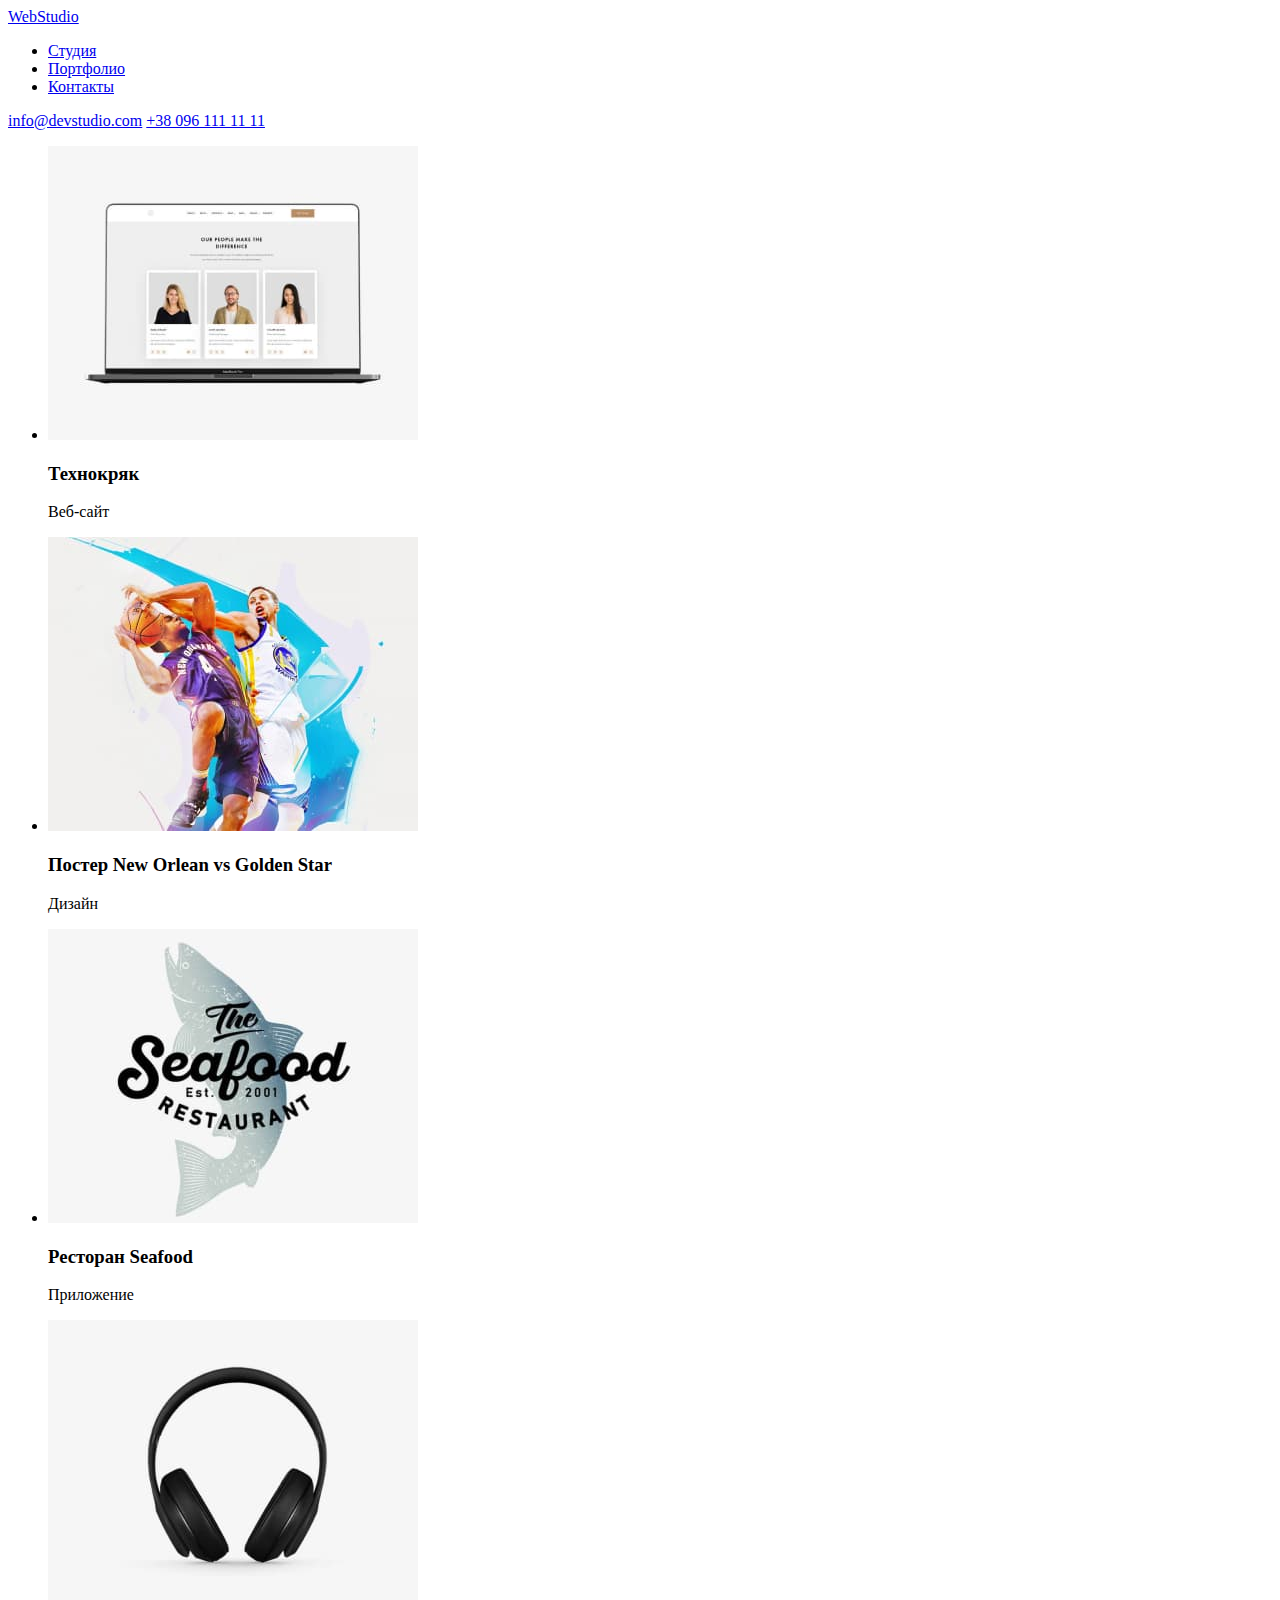
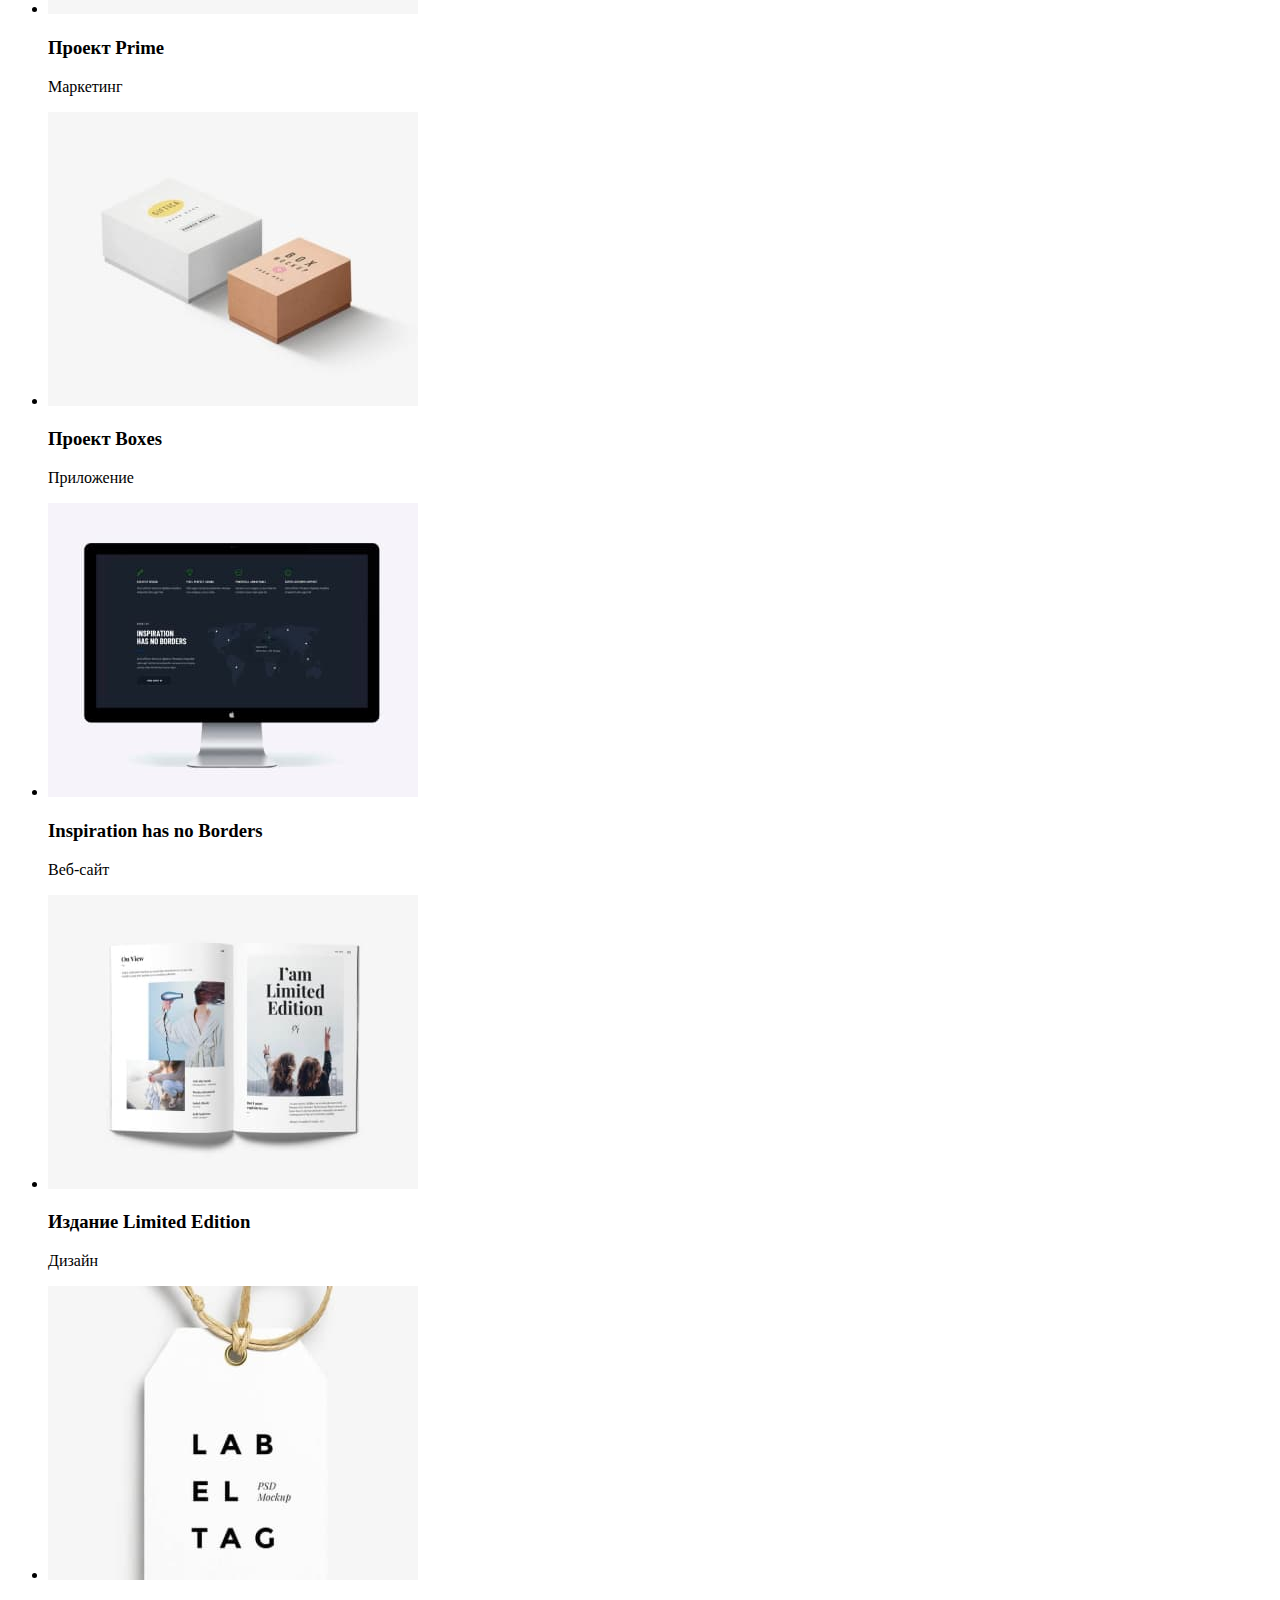
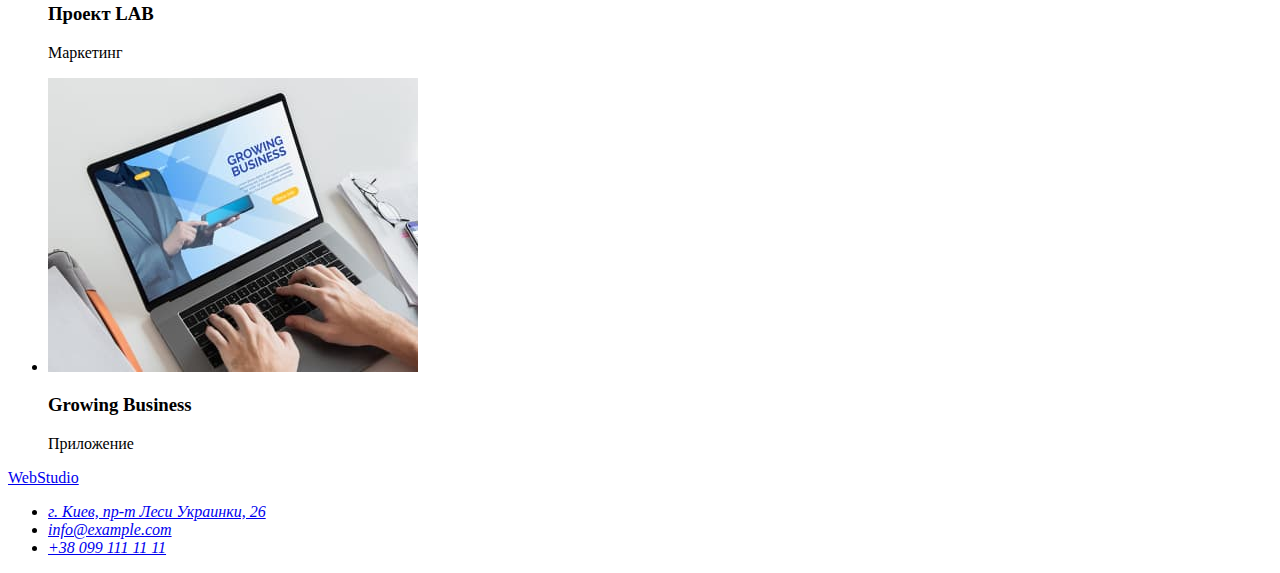
==== portfolio.html @ 51c747db "додані картинки" ====
<!DOCTYPE html>
<html lang="en">

<head>
    <meta charset="UTF-8">
    <meta http-equiv="X-UA-Compatible" content="IE=edge">
    <meta name="viewport" content="width=device-width, initial-scale=1.0">
    <title>Document</title>
</head>
<!-- Header section -->
<header class="header">
    <a class="logo" href="logo">WebStudio</a>
    <nav class="header-nav">
        <ul class="header-list">
            <li class="header-item">
                <a class="header-link" href="#feature">Студия</a>
            </li>
            <li class="header-item">
                <a class="header-link" href="#portfolio">Портфолио</a>
            </li>
            <li class="header-item">
                <a class="header-link" href="#contacts">Контакты</a>
            </li>
        </ul>
    </nav>
    <a class="header-mail" href="mailto:info@devstudio.com">info@devstudio.com</a>
    <a class="header-phone" href="tel:+380961111111">+38 096 111 11 11</a>
</header>
<main>

    <!-- Portfolio section -->
    <section class="portfolio" id="portfolio">
        <ul class="portfolio-list">
            <li class="portfolio-item">
                <img src="./images/portfolio/img1.jpg" alt="Изображение" class="portfolio-img" width="370" height="294" />
                <h3 class="portfolio-title">Технокряк</h3>
                <p class="portfolio-txt">
                    Веб-сайт
                </p>
            </li>
            <li class="portfolio-item">
                <img src="./images/portfolio/img2.jpg" alt="Изображение" class="portfolio-img" width="370" height="294" />
                <h3 class="portfolio-title">Постер New Orlean vs Golden Star</h3>
                <p class="portfolio-txt">
                    Дизайн
                </p>
            </li>
            <li class="portfolio-item">
                <img src="./images/portfolio/img3.jpg" alt="Изображение" class="portfolio-img" width="370" height="294" />
                <h3 class="portfolio-title">Ресторан Seafood</h3>
                <p class="portfolio-txt">
                    Приложение
                </p>
            </li>
            <li class="portfolio-item">
                <img src="./images/portfolio/img4.jpg" alt="Изображение" class="portfolio-img" width="370" height="294" />
                <h3 class="portfolio-title">Проект Prime</h3>
                <p class="portfolio-txt">
                    Маркетинг
                </p>
            </li>
            <li class="portfolio-item">
                <img src="./images/portfolio/img5.jpg" alt="Изображение" class="portfolio-img" width="370" height="294" />
                <h3 class="portfolio-title">Проект Boxes</h3>
                <p class="portfolio-txt">
                    Приложение
                </p>
            </li>
            <li class="portfolio-item">
                <img src="./images/portfolio/img6.jpg" alt="Изображение" class="portfolio-img" width="370" height="294" />
                <h3 class="portfolio-title">Inspiration has no Borders</h3>
                <p class="portfolio-txt">
                    Веб-сайт
                </p>
            </li>
            <li class="portfolio-item">
                <img src="./images/portfolio/img7.jpg" alt="Изображение" class="portfolio-img" width="370" height="294" />
                <h3 class="portfolio-title">Издание Limited Edition</h3>
                <p class="portfolio-txt">
                    Дизайн
                </p>
            </li>
            <li class="portfolio-item">
                <img src="./images/portfolio/img8.jpg" alt="Изображение" class="portfolio-img" width="370" height="294" />
                <h3 class="portfolio-title">Проект LAB</h3>
                <p class="portfolio-txt">
                    Маркетинг
                </p>
            </li>
            <li class="portfolio-item">
                <img src="./images/portfolio/img9.jpg" alt="Изображение" class="portfolio-img" width="370" height="294" />
                <h3 class="portfolio-title">Growing Business</h3>
                <p class="portfolio-txt">
                    Приложение
                </p>
            </li>
        </ul>
    </section>
    <footer class="footer">
        <a class="logo" href="logo">WebStudio</a>
        <address class="contatcs-address" id="contatcs">
        <ul class="footer-contact">
          <li class="footer-item">
            <a
              class="footer-address"
              target="_blank"
              rel="noopener noreferrer"
              href="https://www.google.com.ua/maps/@50.4285715,30.5371504,17.5z?hl=uk"
              >г. Киев, пр-т Леси Украинки, 26</a
            >
          </li>
          <li class="footer-item">
            <a class="footer-mail" href="mailto:info@example.com">info@example.com</a>
          </li>
          <li class="footer-item">
            <a class="footer-pfone" href="tel:+380991111111">+38 099 111 11 11</a>
          </li>
        </ul>
      </address>
    </footer>

    <body>


    </body>

</html>
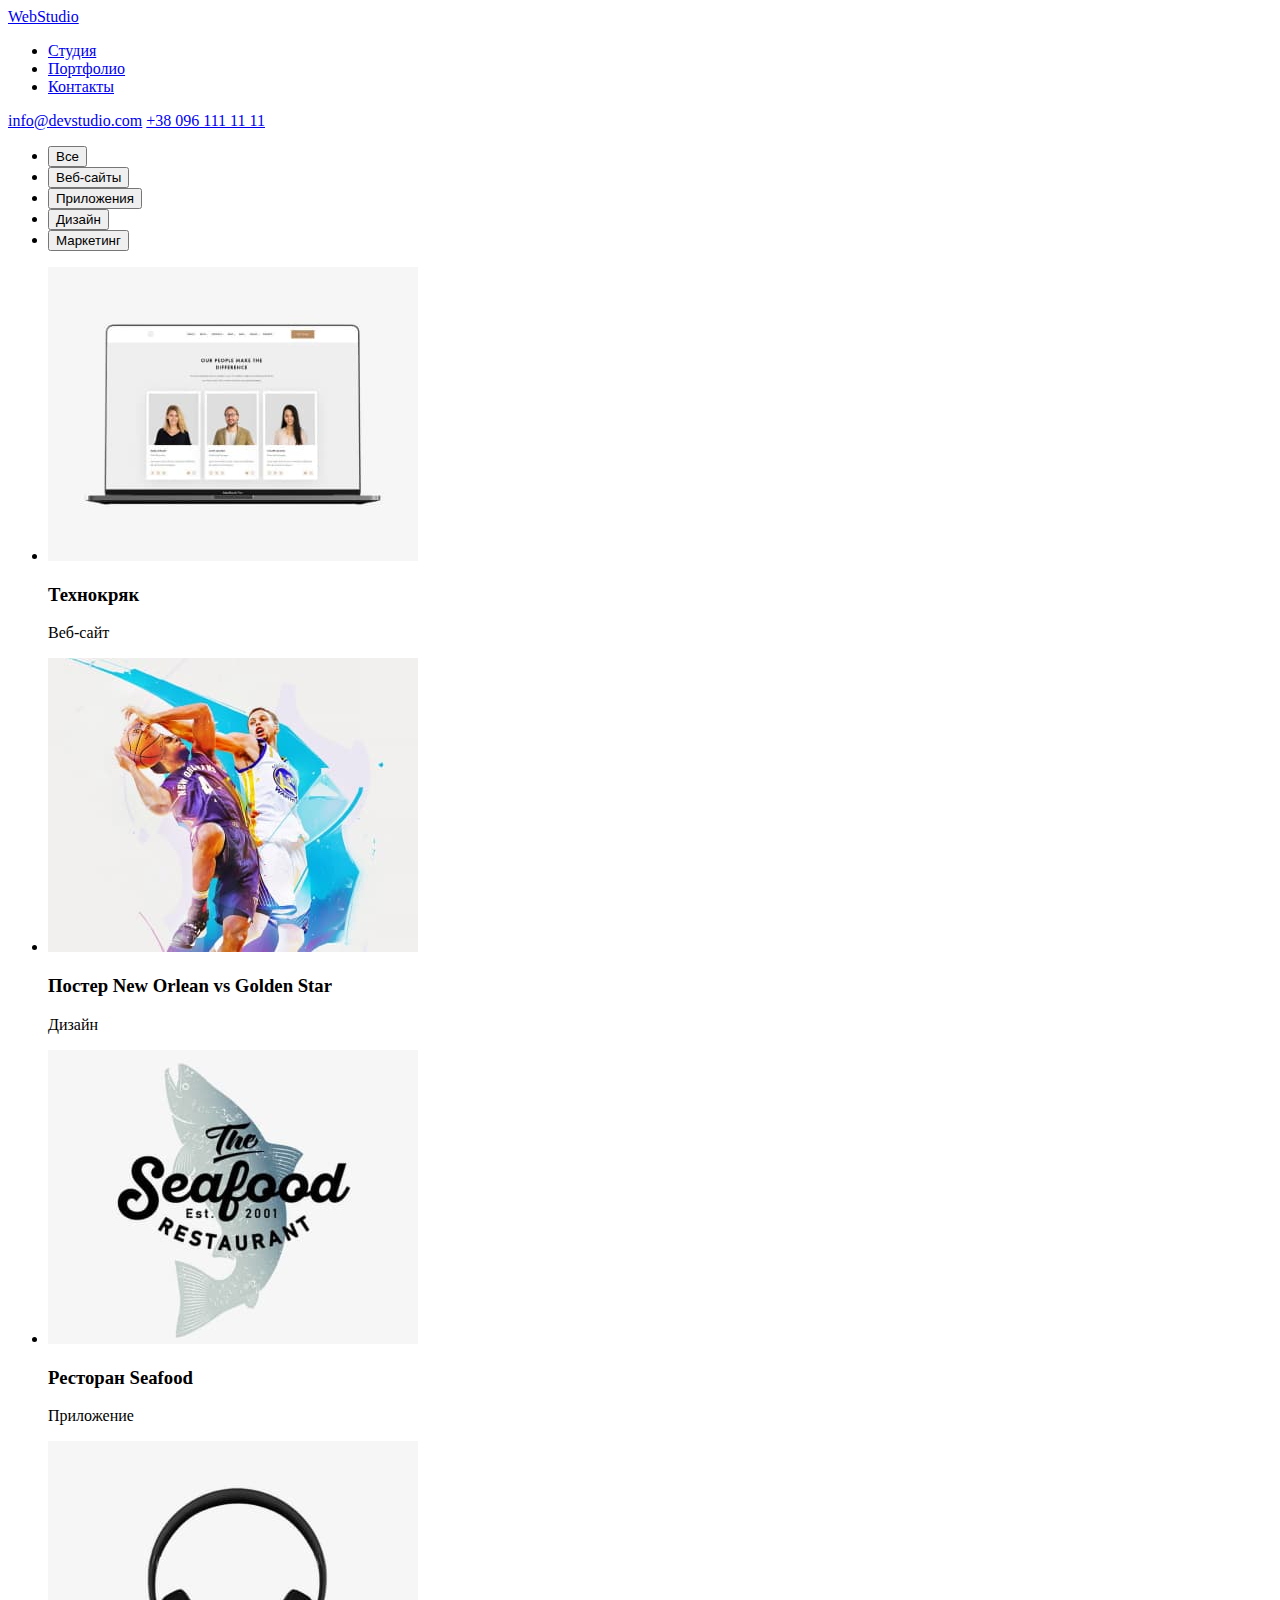
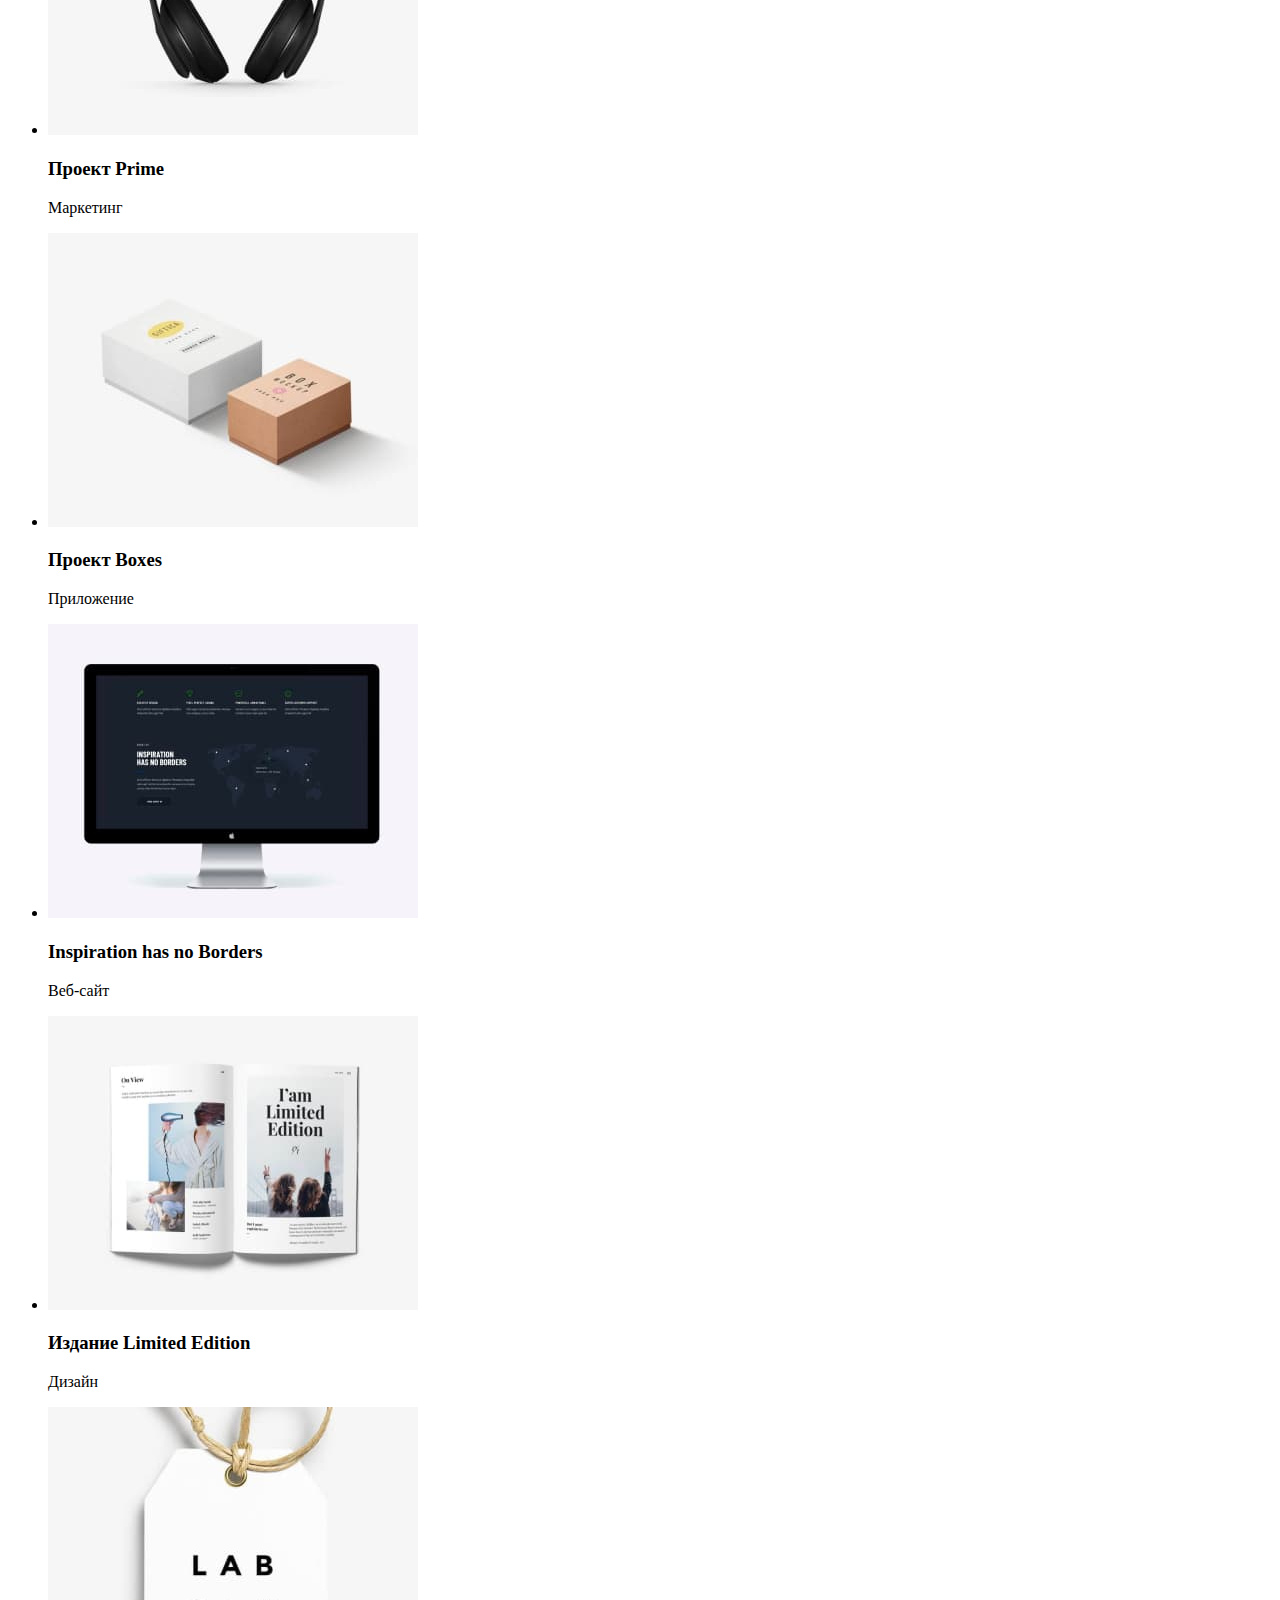
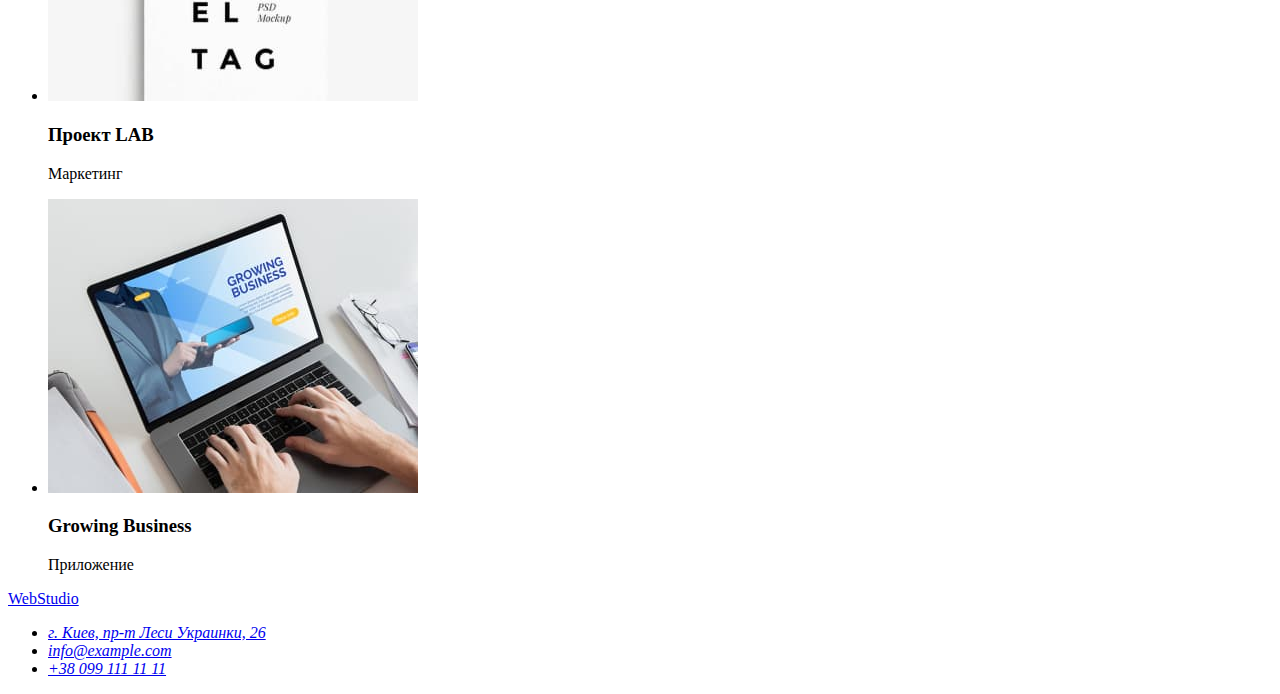
==== commit 85578c2d: "додана секція фільтрів" ====
--- a/portfolio.html
+++ b/portfolio.html
@@ -2,103 +2,111 @@
 <html lang="en">
 
 <head>
-    <meta charset="UTF-8">
-    <meta http-equiv="X-UA-Compatible" content="IE=edge">
-    <meta name="viewport" content="width=device-width, initial-scale=1.0">
+    <meta charset="UTF-8" />
+    <meta http-equiv="X-UA-Compatible" content="IE=edge" />
+    <meta name="viewport" content="width=device-width, initial-scale=1.0" />
     <title>Document</title>
+    <link rel="stylesheet" href="./css/styles.css" />
 </head>
-<!-- Header section -->
-<header class="header">
-    <a class="logo" href="logo">WebStudio</a>
-    <nav class="header-nav">
-        <ul class="header-list">
-            <li class="header-item">
-                <a class="header-link" href="#feature">Студия</a>
+
+<body>
+    <!-- Header section -->
+    <header class="header">
+        <a class="logo" href="logo">WebStudio</a>
+        <nav class="header-nav">
+            <ul class="header-list">
+                <li class="header-item">
+                    <a class="header-link" href="./index.html">Студия</a>
+                </li>
+                <li class="header-item">
+                    <a class="header-link" href="./portfolio.html">Портфолио</a>
+                </li>
+                <li class="header-item">
+                    <a class="header-link" href="#contacts">Контакты</a>
+                </li>
+            </ul>
+        </nav>
+        <a class="header-mail" href="mailto:info@devstudio.com">info@devstudio.com</a>
+        <a class="header-phone" href="tel:+380961111111">+38 096 111 11 11</a>
+    </header>
+    <!-- Filters section -->
+    <section class="filter">
+        <ul class="filter-list">
+            <li class="filter-item">
+                <button class="button" type="button">Все</button>
             </li>
-            <li class="header-item">
-                <a class="header-link" href="#portfolio">Портфолио</a>
+            <li class="filter-item">
+                <button class="button" type="button">Веб-сайты</button>
             </li>
-            <li class="header-item">
-                <a class="header-link" href="#contacts">Контакты</a>
+            <li class="filter-item">
+                <button class="button" type="button">Приложения</button>
             </li>
-        </ul>
-    </nav>
-    <a class="header-mail" href="mailto:info@devstudio.com">info@devstudio.com</a>
-    <a class="header-phone" href="tel:+380961111111">+38 096 111 11 11</a>
-</header>
-<main>
-
-    <!-- Portfolio section -->
-    <section class="portfolio" id="portfolio">
-        <ul class="portfolio-list">
-            <li class="portfolio-item">
-                <img src="./images/portfolio/img1.jpg" alt="Изображение" class="portfolio-img" width="370" height="294" />
-                <h3 class="portfolio-title">Технокряк</h3>
-                <p class="portfolio-txt">
-                    Веб-сайт
-                </p>
+            <li class="filter-item">
+                <button class="button" type="button">Дизайн</button>
             </li>
-            <li class="portfolio-item">
-                <img src="./images/portfolio/img2.jpg" alt="Изображение" class="portfolio-img" width="370" height="294" />
-                <h3 class="portfolio-title">Постер New Orlean vs Golden Star</h3>
-                <p class="portfolio-txt">
-                    Дизайн
-                </p>
-            </li>
-            <li class="portfolio-item">
-                <img src="./images/portfolio/img3.jpg" alt="Изображение" class="portfolio-img" width="370" height="294" />
-                <h3 class="portfolio-title">Ресторан Seafood</h3>
-                <p class="portfolio-txt">
-                    Приложение
-                </p>
-            </li>
-            <li class="portfolio-item">
-                <img src="./images/portfolio/img4.jpg" alt="Изображение" class="portfolio-img" width="370" height="294" />
-                <h3 class="portfolio-title">Проект Prime</h3>
-                <p class="portfolio-txt">
-                    Маркетинг
-                </p>
-            </li>
-            <li class="portfolio-item">
-                <img src="./images/portfolio/img5.jpg" alt="Изображение" class="portfolio-img" width="370" height="294" />
-                <h3 class="portfolio-title">Проект Boxes</h3>
-                <p class="portfolio-txt">
-                    Приложение
-                </p>
-            </li>
-            <li class="portfolio-item">
-                <img src="./images/portfolio/img6.jpg" alt="Изображение" class="portfolio-img" width="370" height="294" />
-                <h3 class="portfolio-title">Inspiration has no Borders</h3>
-                <p class="portfolio-txt">
-                    Веб-сайт
-                </p>
-            </li>
-            <li class="portfolio-item">
-                <img src="./images/portfolio/img7.jpg" alt="Изображение" class="portfolio-img" width="370" height="294" />
-                <h3 class="portfolio-title">Издание Limited Edition</h3>
-                <p class="portfolio-txt">
-                    Дизайн
-                </p>
-            </li>
-            <li class="portfolio-item">
-                <img src="./images/portfolio/img8.jpg" alt="Изображение" class="portfolio-img" width="370" height="294" />
-                <h3 class="portfolio-title">Проект LAB</h3>
-                <p class="portfolio-txt">
-                    Маркетинг
-                </p>
-            </li>
-            <li class="portfolio-item">
-                <img src="./images/portfolio/img9.jpg" alt="Изображение" class="portfolio-img" width="370" height="294" />
-                <h3 class="portfolio-title">Growing Business</h3>
-                <p class="portfolio-txt">
-                    Приложение
-                </p>
+            <li class="filter-item">
+                <button class="button" type="button">Маркетинг</button>
             </li>
         </ul>
     </section>
+
+    <main>
+        <!-- Portfolio section -->
+        <section class="portfolio" id="portfolio">
+            <ul class="portfolio-list">
+                <li class="portfolio-item">
+                    <img src="./images/portfolio/img1.jpg" alt="Изображение" class="portfolio-img" width="370" height="294" />
+                    <h3 class="portfolio-title">Технокряк</h3>
+                    <p class="portfolio-txt">Веб-сайт</p>
+                </li>
+                <li class="portfolio-item">
+                    <img src="./images/portfolio/img2.jpg" alt="Изображение" class="portfolio-img" width="370" height="294" />
+                    <h3 class="portfolio-title">Постер New Orlean vs Golden Star</h3>
+                    <p class="portfolio-txt">Дизайн</p>
+                </li>
+                <li class="portfolio-item">
+                    <img src="./images/portfolio/img3.jpg" alt="Изображение" class="portfolio-img" width="370" height="294" />
+                    <h3 class="portfolio-title">Ресторан Seafood</h3>
+                    <p class="portfolio-txt">Приложение</p>
+                </li>
+                <li class="portfolio-item">
+                    <img src="./images/portfolio/img4.jpg" alt="Изображение" class="portfolio-img" width="370" height="294" />
+                    <h3 class="portfolio-title">Проект Prime</h3>
+                    <p class="portfolio-txt">Маркетинг</p>
+                </li>
+                <li class="portfolio-item">
+                    <img src="./images/portfolio/img5.jpg" alt="Изображение" class="portfolio-img" width="370" height="294" />
+                    <h3 class="portfolio-title">Проект Boxes</h3>
+                    <p class="portfolio-txt">Приложение</p>
+                </li>
+                <li class="portfolio-item">
+                    <img src="./images/portfolio/img6.jpg" alt="Изображение" class="portfolio-img" width="370" height="294" />
+                    <h3 class="portfolio-title">Inspiration has no Borders</h3>
+                    <p class="portfolio-txt">Веб-сайт</p>
+                </li>
+                <li class="portfolio-item">
+                    <img src="./images/portfolio/img7.jpg" alt="Изображение" class="portfolio-img" width="370" height="294" />
+                    <h3 class="portfolio-title">Издание Limited Edition</h3>
+                    <p class="portfolio-txt">Дизайн</p>
+                </li>
+                <li class="portfolio-item">
+                    <img src="./images/portfolio/img8.jpg" alt="Изображение" class="portfolio-img" width="370" height="294" />
+                    <h3 class="portfolio-title">Проект LAB</h3>
+                    <p class="portfolio-txt">Маркетинг</p>
+                </li>
+                <li class="portfolio-item">
+                    <img src="./images/portfolio/img9.jpg" alt="Изображение" class="portfolio-img" width="370" height="294" />
+                    <h3 class="portfolio-title">Growing Business</h3>
+                    <p class="portfolio-txt">Приложение</p>
+                </li>
+            </ul>
+        </section>
+    </main>
+
+    <!-- Footer section -->
     <footer class="footer">
         <a class="logo" href="logo">WebStudio</a>
-        <address class="contatcs-address" id="contatcs">
+        <address class="contacts-address" id="contacts">
         <ul class="footer-contact">
           <li class="footer-item">
             <a
@@ -118,10 +126,6 @@
         </ul>
       </address>
     </footer>
-
-    <body>
-
-
-    </body>
+</body>
 
 </html>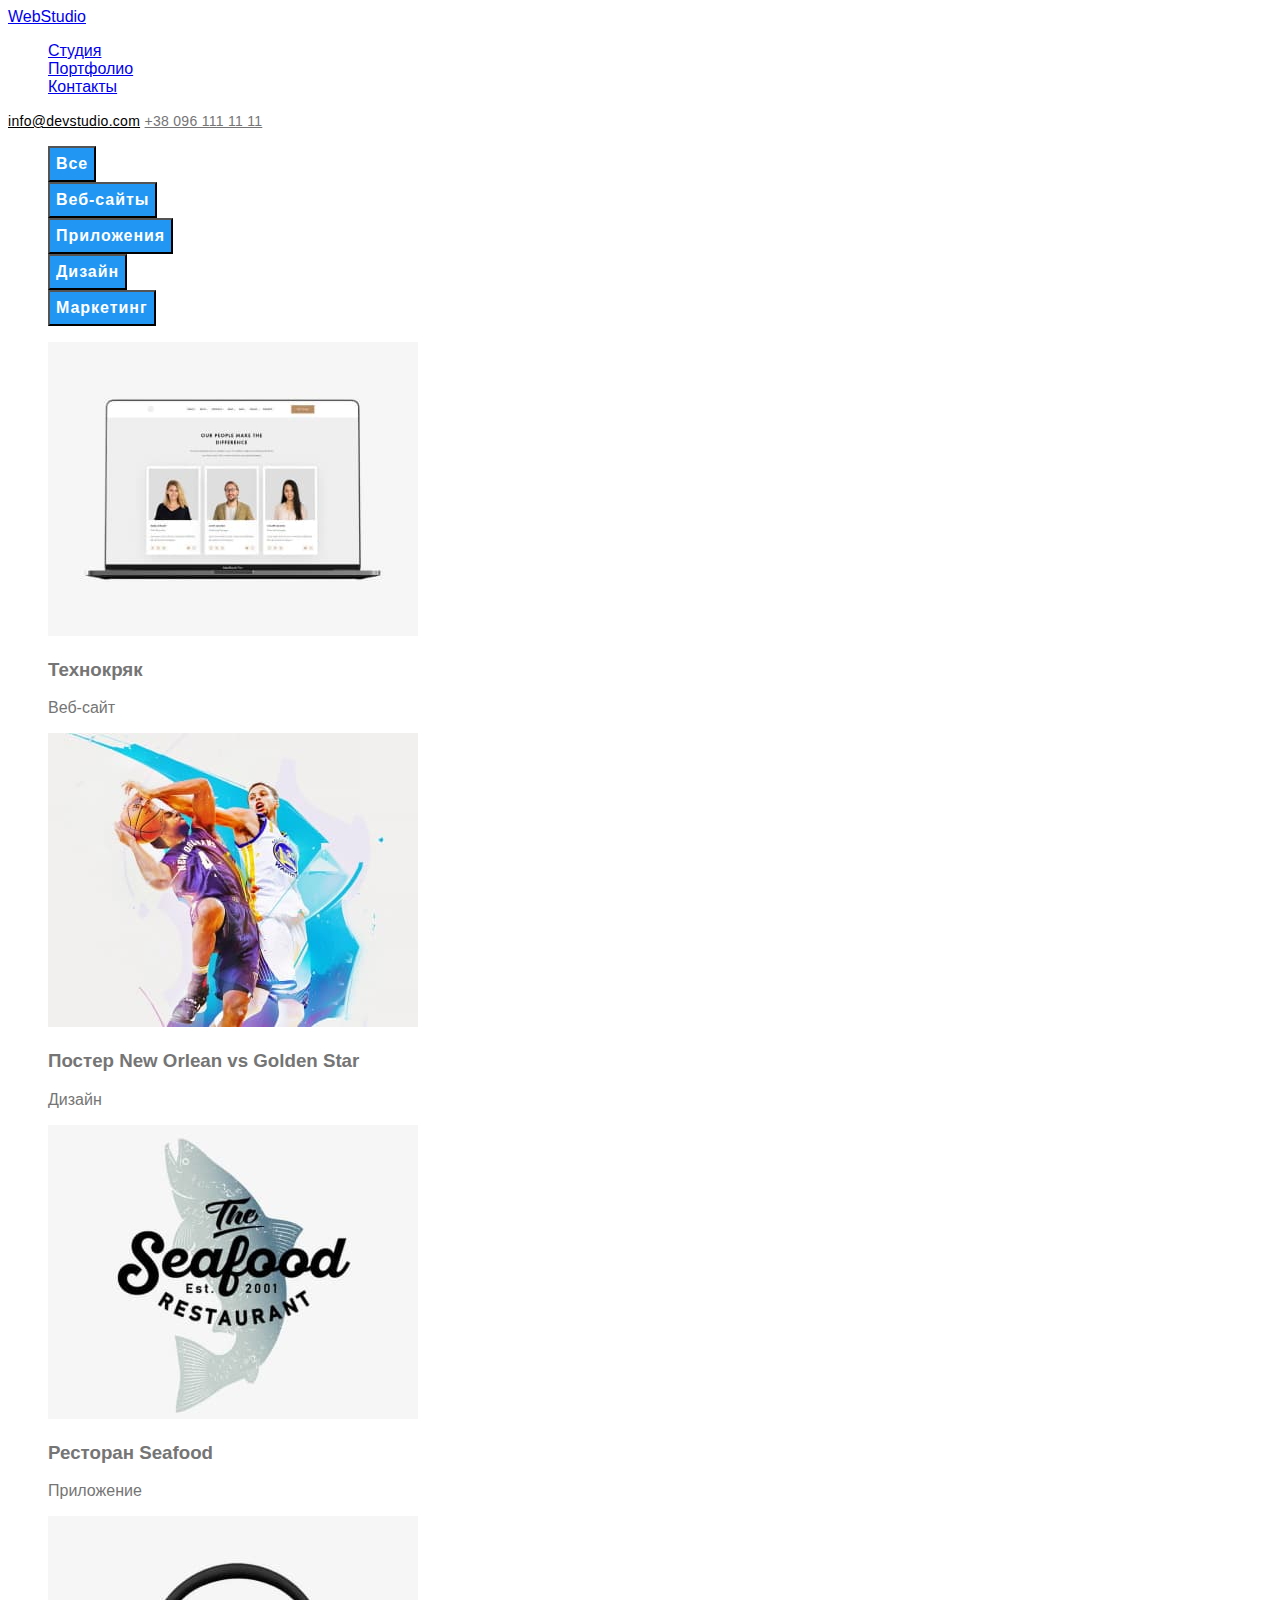
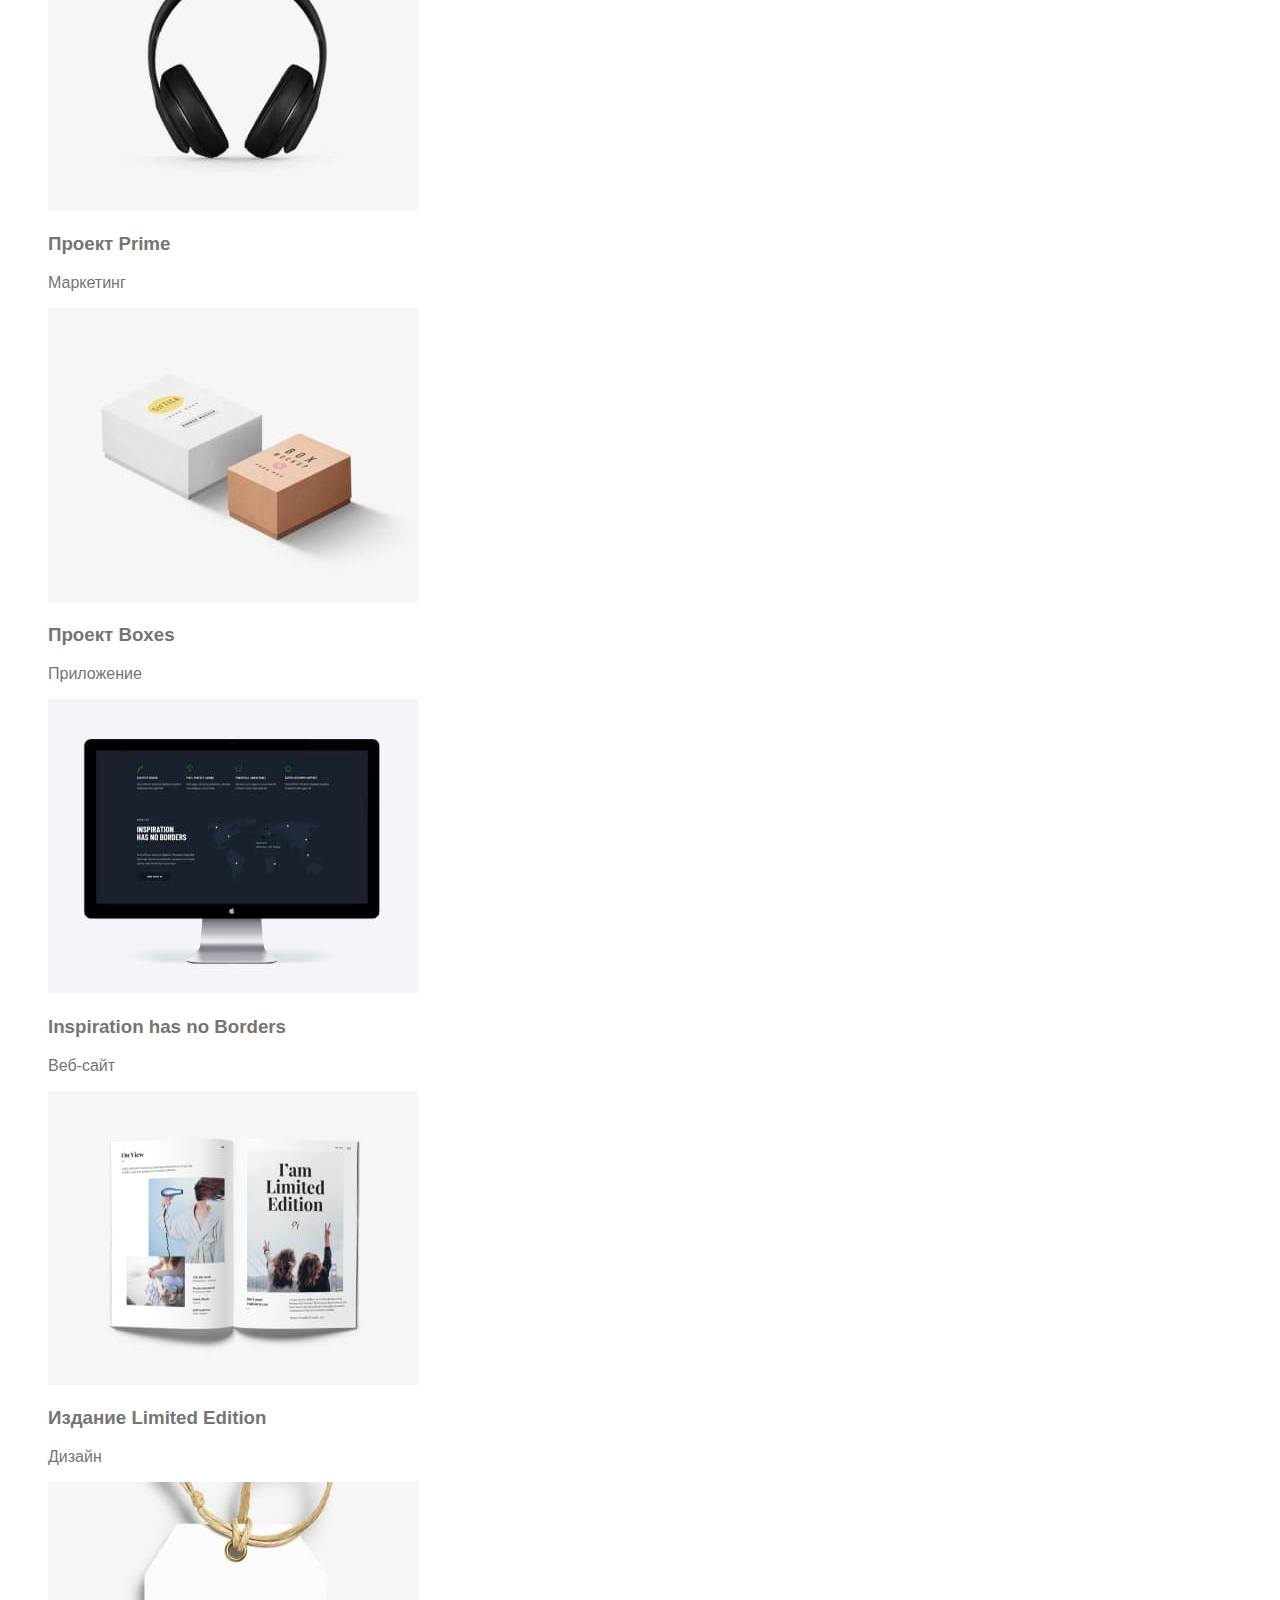
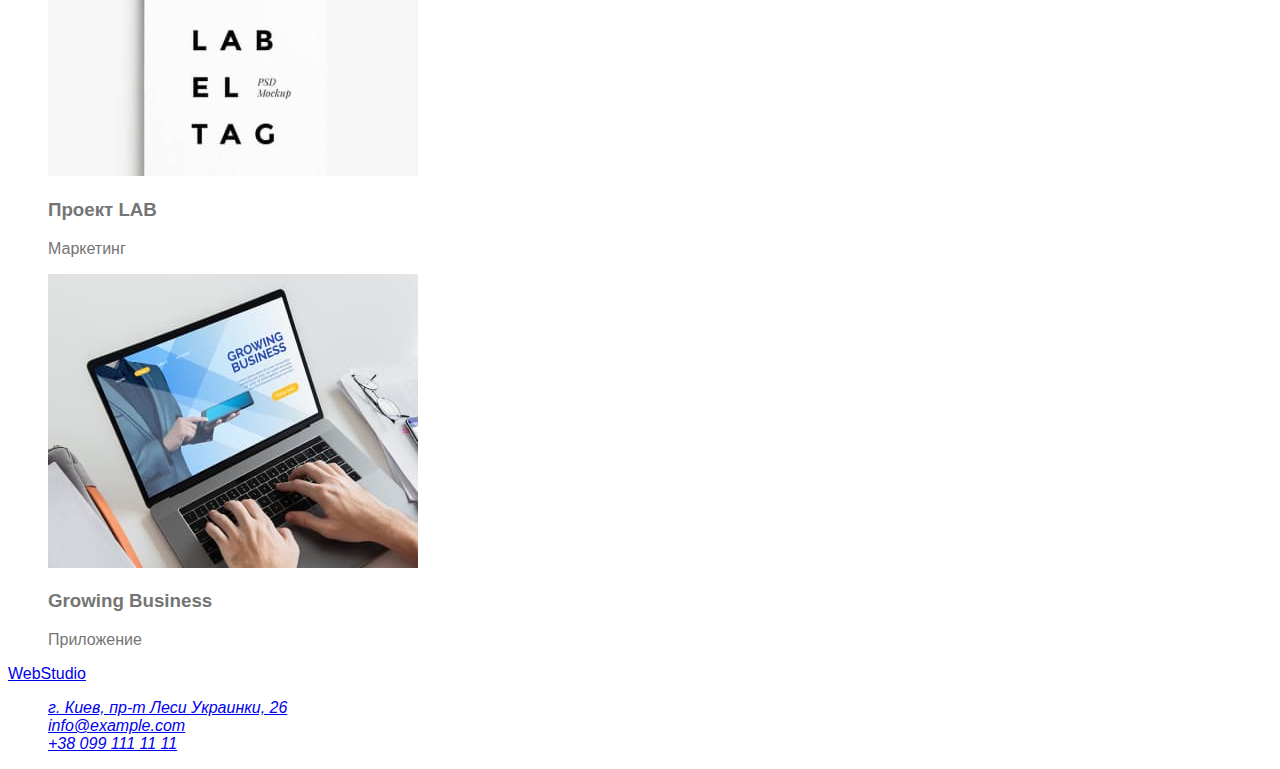
==== commit add60cdd: "почато стилізацію" ====
--- a/portfolio.html
+++ b/portfolio.html
@@ -14,7 +14,7 @@
     <header class="header">
         <a class="logo" href="logo">WebStudio</a>
         <nav class="header-nav">
-            <ul class="header-list">
+            <ul class="list header-list">
                 <li class="header-item">
                     <a class="header-link" href="./index.html">Студия</a>
                 </li>
@@ -31,7 +31,7 @@
     </header>
     <!-- Filters section -->
     <section class="filter">
-        <ul class="filter-list">
+        <ul class="list filter-list">
             <li class="filter-item">
                 <button class="button" type="button">Все</button>
             </li>
@@ -53,7 +53,7 @@
     <main>
         <!-- Portfolio section -->
         <section class="portfolio" id="portfolio">
-            <ul class="portfolio-list">
+            <ul class="list portfolio-list">
                 <li class="portfolio-item">
                     <img src="./images/portfolio/img1.jpg" alt="Изображение" class="portfolio-img" width="370" height="294" />
                     <h3 class="portfolio-title">Технокряк</h3>
@@ -107,7 +107,7 @@
     <footer class="footer">
         <a class="logo" href="logo">WebStudio</a>
         <address class="contacts-address" id="contacts">
-        <ul class="footer-contact">
+        <ul class="list footer-contact">
           <li class="footer-item">
             <a
               class="footer-address"
--- a/css/styles.css
+++ b/css/styles.css
@@ -0,0 +1,140 @@
+:root {
+    /* fonts */
+    --main-font: 'Roboto', sans-serif;
+    --secondary-font: 'Raleway', sans-serif;
+    /* text colors */
+    --main-txt-cl: #757575;
+    --title-txt-cl: #212121;
+    --accent-txt-cl: #2196F3;
+    --btn-txt-cl: #ffffff;
+    /* bg colors */
+    --light-bg-cl: #f7f7f7;
+    --dark-bg-cl: #191c26;
+    /* others */
+}
+
+body {
+    font-family: var(--main-font);
+    color: var(--main-txt-cl);
+}
+
+
+/* reset styles */
+
+.link {
+    text-decoration: none;
+    color: currentColor;
+}
+
+.list {
+    list-style: none;
+}
+
+.logof {
+    font-family: var(--main-font);
+    font-size: 26px;
+    line-height: auto;
+    letter-spacing: 0.03em;
+    word-spacing: 0px;
+    color: var(--accent-txt-cl);
+}
+
+.logos {
+    font-family: var(--main-font);
+    font-size: 26px;
+    line-height: auto;
+    letter-spacing: 0.03em;
+    word-spacing: 0px;
+    color: #000000;
+}
+
+.header-link1 {
+    font-family: var(--main-font);
+    font-size: 14px;
+    line-height: auto;
+    letter-spacing: 0.02em;
+    color: var(--accent-txt-cl);
+}
+
+.header-link1:hover,
+.header-link1:focus {
+    color: #000000;
+}
+
+.header-link2 {
+    font-family: var(--main-font);
+    font-size: 14px;
+    line-height: auto;
+    letter-spacing: 0.02em;
+    color: #000000;
+}
+
+.header-link2:hover,
+.header-link2:focus {
+    color: var(--accent-txt-cl);
+}
+
+.header-link3 {
+    font-family: var(--main-font);
+    font-size: 14px;
+    line-height: auto;
+    letter-spacing: 0.02em;
+    color: #000000;
+}
+
+.header-link3:hover,
+.header-link3:focus {
+    color: var(--accent-txt-cl);
+}
+
+.header-mail {
+    font-family: var(--main-font);
+    font-size: 14px;
+    line-height: auto;
+    letter-spacing: 0.02em;
+    color: #000000;
+}
+
+.header-mail:hover,
+.header-mail:focus {
+    color: var(--accent-txt-cl);
+}
+
+.header-phone {
+    font-family: var(--main-font);
+    font-size: 14px;
+    line-height: auto;
+    letter-spacing: 0.02em;
+    color: var(--main-txt-cl);
+}
+
+.header-phone:hover,
+.header-phone:focus {
+    color: var(--accent-txt-cl);
+}
+
+.main-title {
+    font-family: var(--secondary-font);
+    font-size: 44px;
+    line-height: calc(60 / 44);
+    letter-spacing: 0.06em;
+    color: #ffffff;
+    background-color: #000000;
+}
+
+.button {
+    font-family: inherit;
+    font-weight: bold;
+    font-size: 16px;
+    line-height: calc(30 / 16);
+    letter-spacing: 0.06em;
+    color: var(--btn-txt-cl);
+    background-color: var(--accent-txt-cl);
+    cursor: pointer;
+}
+
+.button:hover,
+.button:focus {
+    color: var(--btn-txt-cl);
+    background-color: #188CE8;
+}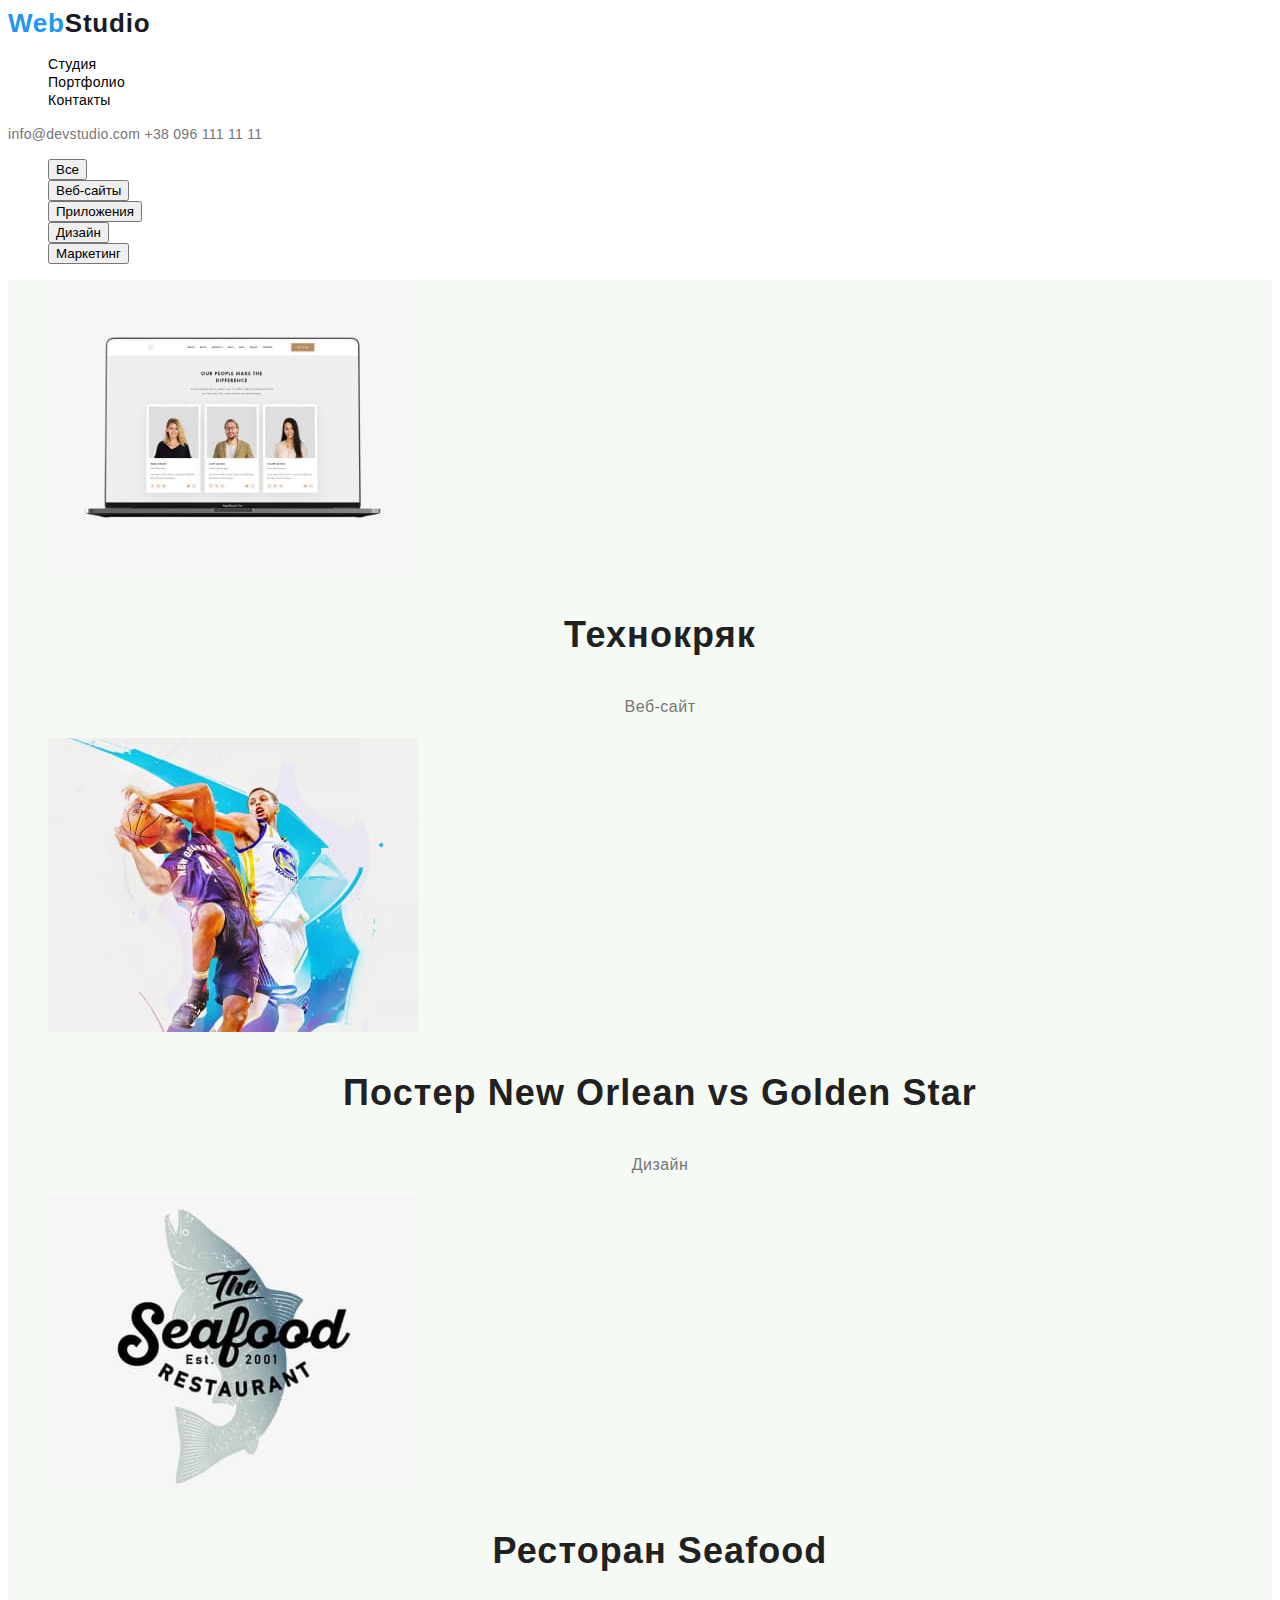
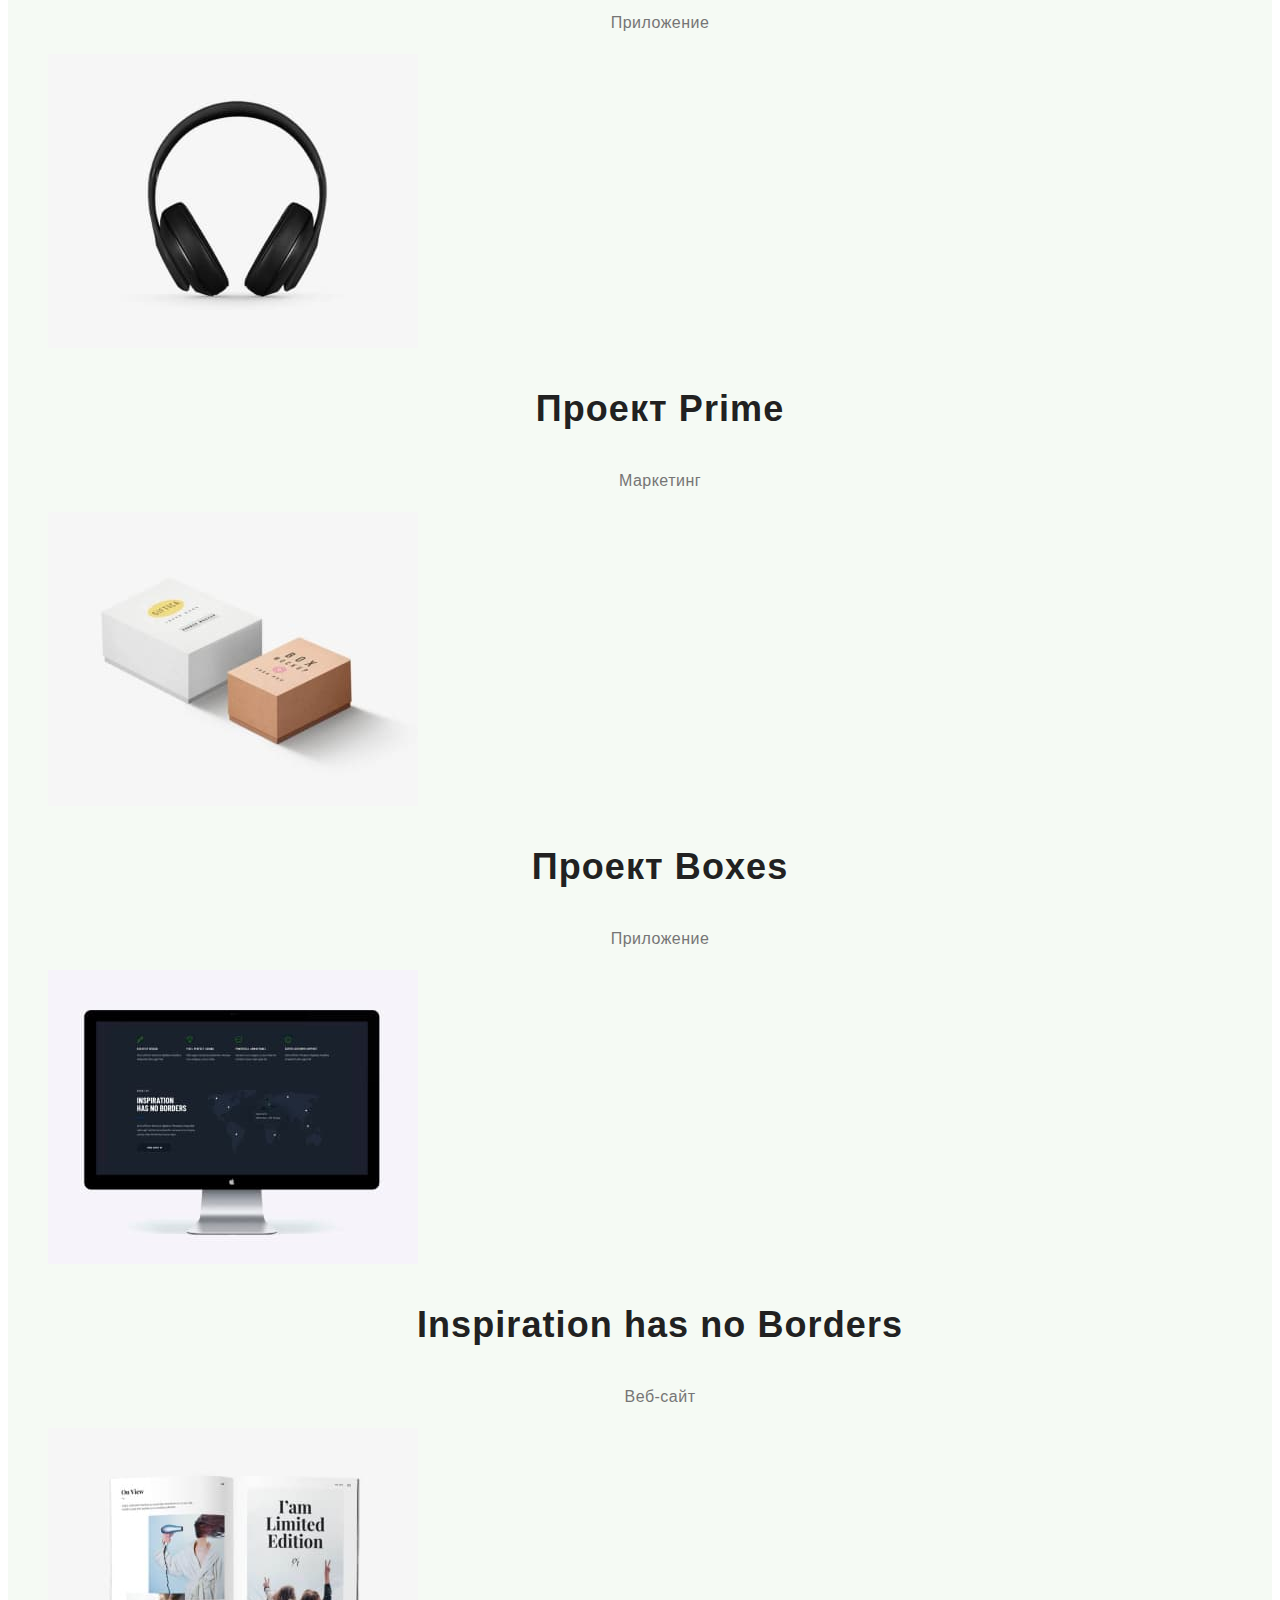
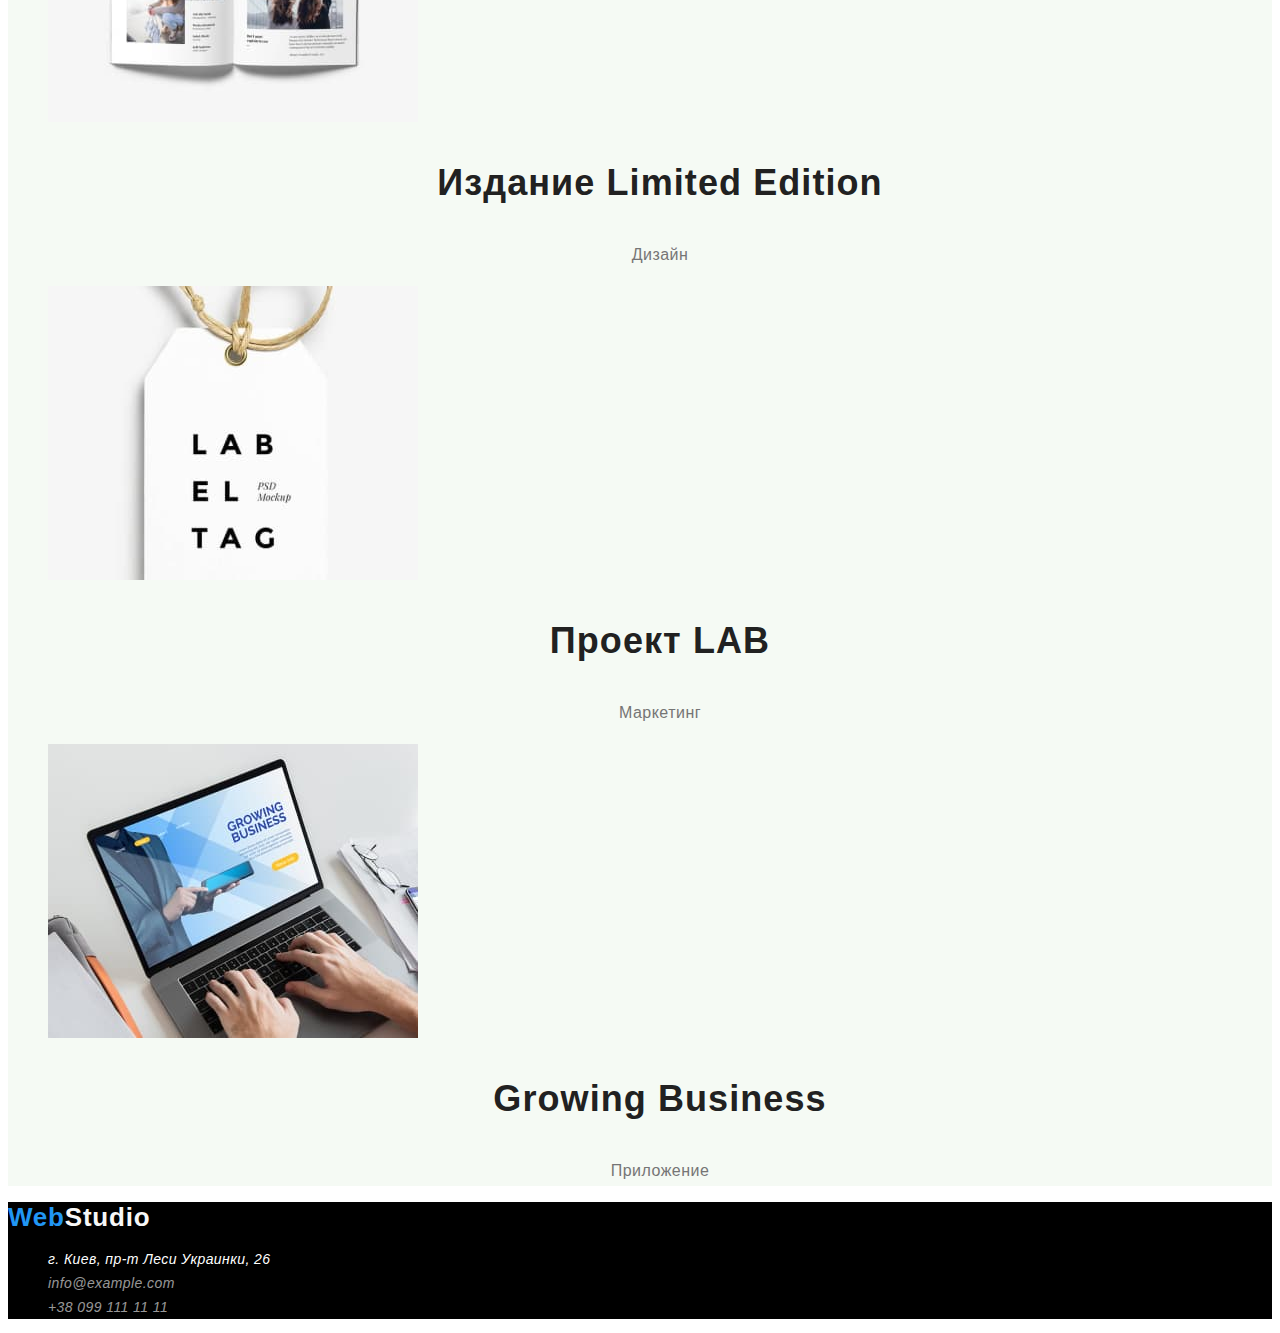
==== commit b200b465: "зміни стилізації" ====
--- a/portfolio.html
+++ b/portfolio.html
@@ -12,105 +12,114 @@
 <body>
     <!-- Header section -->
     <header class="header">
-        <a class="logo" href="logo">WebStudio</a>
+        <a class="logo link" href="./index.html">Web<span class="accent">Studio</span></a>
         <nav class="header-nav">
             <ul class="list header-list">
                 <li class="header-item">
-                    <a class="header-link" href="./index.html">Студия</a>
+                    <a class="link header-link" href="./index.html">Студия</a>
+                </li>
+                <li class="link header-item">
+                    <a class="link header-link" href="./portfolio.html">Портфолио</a>
                 </li>
                 <li class="header-item">
-                    <a class="header-link" href="./portfolio.html">Портфолио</a>
-                </li>
-                <li class="header-item">
-                    <a class="header-link" href="#contacts">Контакты</a>
+                    <a class="link header-link" href="#contacts">Контакты</a>
                 </li>
             </ul>
         </nav>
-        <a class="header-mail" href="mailto:info@devstudio.com">info@devstudio.com</a>
-        <a class="header-phone" href="tel:+380961111111">+38 096 111 11 11</a>
+        <a class="link header-mail" href="mailto:info@devstudio.com">info@devstudio.com</a>
+        <a class="link header-phone" href="tel:+380961111111">+38 096 111 11 11</a>
     </header>
-    <!-- Filters section -->
-    <section class="filter">
-        <ul class="list filter-list">
-            <li class="filter-item">
-                <button class="button" type="button">Все</button>
-            </li>
-            <li class="filter-item">
-                <button class="button" type="button">Веб-сайты</button>
-            </li>
-            <li class="filter-item">
-                <button class="button" type="button">Приложения</button>
-            </li>
-            <li class="filter-item">
-                <button class="button" type="button">Дизайн</button>
-            </li>
-            <li class="filter-item">
-                <button class="button" type="button">Маркетинг</button>
-            </li>
-        </ul>
-    </section>
 
     <main>
-        <!-- Portfolio section -->
         <section class="portfolio" id="portfolio">
+            <!-- Filters section -->
+            <ul class="list filter-list">
+                <li class="filter-item">
+                    <button class="button" type="button">Все</button>
+                </li>
+                <li class="filter-item">
+                    <button class="button" type="button">Веб-сайты</button>
+                </li>
+                <li class="filter-item">
+                    <button class="button" type="button">Приложения</button>
+                </li>
+                <li class="filter-item">
+                    <button class="button" type="button">Дизайн</button>
+                </li>
+                <li class="filter-item">
+                    <button class="button" type="button">Маркетинг</button>
+                </li>
+            </ul>
+
+            <!-- Portfolio list -->
             <ul class="list portfolio-list">
                 <li class="portfolio-item">
-                    <img src="./images/portfolio/img1.jpg" alt="Изображение" class="portfolio-img" width="370" height="294" />
-                    <h3 class="portfolio-title">Технокряк</h3>
-                    <p class="portfolio-txt">Веб-сайт</p>
+                    <a class="link portfolio-items" href="./images/portfolio/img1.jpg"><img src="./images/portfolio/img1.jpg" alt="Изображение" class="portfolio-img" width="370" height="294" />
+                        <h3 class="portfolio-title">Технокряк</h3>
+                        <p class="portfolio-txt">Веб-сайт</p>
+                    </a>
                 </li>
                 <li class="portfolio-item">
-                    <img src="./images/portfolio/img2.jpg" alt="Изображение" class="portfolio-img" width="370" height="294" />
-                    <h3 class="portfolio-title">Постер New Orlean vs Golden Star</h3>
-                    <p class="portfolio-txt">Дизайн</p>
+                    <a class="link portfolio-items" href="./images/portfolio/img1.jpg"><img src="./images/portfolio/img2.jpg" alt="Изображение" class="portfolio-img" width="370" height="294" />
+                        <h3 class="portfolio-title">Постер New Orlean vs Golden Star</h3>
+                        <p class="portfolio-txt">Дизайн</p>
+                    </a>
                 </li>
                 <li class="portfolio-item">
-                    <img src="./images/portfolio/img3.jpg" alt="Изображение" class="portfolio-img" width="370" height="294" />
-                    <h3 class="portfolio-title">Ресторан Seafood</h3>
-                    <p class="portfolio-txt">Приложение</p>
+                    <a class="link portfolio-items" href="./images/portfolio/img1.jpg"><img src="./images/portfolio/img3.jpg" alt="Изображение" class="portfolio-img" width="370" height="294" />
+                        <h3 class="portfolio-title">Ресторан Seafood</h3>
+                        <p class="portfolio-txt">Приложение</p>
+                    </a>
                 </li>
                 <li class="portfolio-item">
-                    <img src="./images/portfolio/img4.jpg" alt="Изображение" class="portfolio-img" width="370" height="294" />
-                    <h3 class="portfolio-title">Проект Prime</h3>
-                    <p class="portfolio-txt">Маркетинг</p>
+                    <a class="link portfolio-items" href="./images/portfolio/img1.jpg"><img src="./images/portfolio/img4.jpg" alt="Изображение" class="portfolio-img" width="370" height="294" />
+                        <h3 class="portfolio-title">Проект Prime</h3>
+                        <p class="portfolio-txt">Маркетинг</p>
+                    </a>
                 </li>
                 <li class="portfolio-item">
-                    <img src="./images/portfolio/img5.jpg" alt="Изображение" class="portfolio-img" width="370" height="294" />
-                    <h3 class="portfolio-title">Проект Boxes</h3>
-                    <p class="portfolio-txt">Приложение</p>
+                    <a class="link portfolio-items" href="./images/portfolio/img1.jpg"><img src="./images/portfolio/img5.jpg" alt="Изображение" class="portfolio-img" width="370" height="294" />
+                        <h3 class="portfolio-title">Проект Boxes</h3>
+                        <p class="portfolio-txt">Приложение</p>
+                    </a>
                 </li>
                 <li class="portfolio-item">
-                    <img src="./images/portfolio/img6.jpg" alt="Изображение" class="portfolio-img" width="370" height="294" />
-                    <h3 class="portfolio-title">Inspiration has no Borders</h3>
-                    <p class="portfolio-txt">Веб-сайт</p>
+                    <a class="link portfolio-items" href="./images/portfolio/img1.jpg"><img src="./images/portfolio/img6.jpg" alt="Изображение" class="portfolio-img" width="370" height="294" />
+                        <h3 class="portfolio-title">Inspiration has no Borders</h3>
+                        <p class="portfolio-txt">Веб-сайт</p>
+                    </a>
                 </li>
                 <li class="portfolio-item">
-                    <img src="./images/portfolio/img7.jpg" alt="Изображение" class="portfolio-img" width="370" height="294" />
-                    <h3 class="portfolio-title">Издание Limited Edition</h3>
-                    <p class="portfolio-txt">Дизайн</p>
+                    <a class="link portfolio-items" href="./images/portfolio/img1.jpg"><img src="./images/portfolio/img7.jpg" alt="Изображение" class="portfolio-img" width="370" height="294" />
+                        <h3 class="portfolio-title">Издание Limited Edition</h3>
+                        <p class="portfolio-txt">Дизайн</p>
+                    </a>
                 </li>
                 <li class="portfolio-item">
-                    <img src="./images/portfolio/img8.jpg" alt="Изображение" class="portfolio-img" width="370" height="294" />
-                    <h3 class="portfolio-title">Проект LAB</h3>
-                    <p class="portfolio-txt">Маркетинг</p>
+                    <a class="link portfolio-items" href="./images/portfolio/img1.jpg"><img src="./images/portfolio/img8.jpg" alt="Изображение" class="portfolio-img" width="370" height="294" />
+                        <h3 class="portfolio-title">Проект LAB</h3>
+                        <p class="portfolio-txt">Маркетинг</p>
+                    </a>
                 </li>
                 <li class="portfolio-item">
-                    <img src="./images/portfolio/img9.jpg" alt="Изображение" class="portfolio-img" width="370" height="294" />
-                    <h3 class="portfolio-title">Growing Business</h3>
-                    <p class="portfolio-txt">Приложение</p>
+                    <a class="link portfolio-items" href="./images/portfolio/img1.jpg"><img src="./images/portfolio/img9.jpg" alt="Изображение" class="portfolio-img" width="370" height="294" />
+                        <h3 class="portfolio-title">Growing Business</h3>
+                        <p class="portfolio-txt">Приложение</p>
+                    </a>
                 </li>
             </ul>
         </section>
     </main>
 
     <!-- Footer section -->
+    <!-- Footer section -->
     <footer class="footer">
-        <a class="logo" href="logo">WebStudio</a>
+        <a class="logo link" href="./index.html">Web<span class="accent-ft">Studio</span></a>
         <address class="contacts-address" id="contacts">
         <ul class="list footer-contact">
           <li class="footer-item">
             <a
-              class="footer-address"
+              class="link footer-address"
               target="_blank"
               rel="noopener noreferrer"
               href="https://www.google.com.ua/maps/@50.4285715,30.5371504,17.5z?hl=uk"
@@ -118,10 +127,10 @@
             >
           </li>
           <li class="footer-item">
-            <a class="footer-mail" href="mailto:info@example.com">info@example.com</a>
+            <a class="link footer-mail" href="mailto:info@example.com">info@example.com</a>
           </li>
           <li class="footer-item">
-            <a class="footer-pfone" href="tel:+380991111111">+38 099 111 11 11</a>
+            <a class="link footer-pfone" href="tel:+380991111111">+38 099 111 11 11</a>
           </li>
         </ul>
       </address>
--- a/css/styles.css
+++ b/css/styles.css
@@ -30,69 +30,42 @@
     list-style: none;
 }
 
-.logof {
-    font-family: var(--main-font);
+.logo {
+    font-family: var(--secondary-font);
+    font-weight: 700;
     font-size: 26px;
-    line-height: auto;
-    letter-spacing: 0.03em;
-    word-spacing: 0px;
-    color: var(--accent-txt-cl);
-}
-
-.logos {
-    font-family: var(--main-font);
-    font-size: 26px;
-    line-height: auto;
-    letter-spacing: 0.03em;
-    word-spacing: 0px;
-    color: #000000;
-}
-
-.header-link1 {
-    font-family: var(--main-font);
-    font-size: 14px;
-    line-height: auto;
-    letter-spacing: 0.02em;
-    color: var(--accent-txt-cl);
-}
-
-.header-link1:hover,
-.header-link1:focus {
-    color: #000000;
-}
-
-.header-link2 {
-    font-family: var(--main-font);
-    font-size: 14px;
-    line-height: auto;
+    line-height: calc(31 / 26);
+    letter-spacing: 0.03em;
+    color: var(--accent-txt-cl);
+}
+
+.accent {
+    color: var(--dark-bg-cl);
+}
+
+.accent-ft {
+    color: var(--light-bg-cl);
+}
+
+.header-link {
+    font-family: var(--main-font);
+    font-size: 14px;
+    line-height: calc(16 / 14);
     letter-spacing: 0.02em;
     color: #000000;
 }
 
-.header-link2:hover,
-.header-link2:focus {
-    color: var(--accent-txt-cl);
-}
-
-.header-link3 {
-    font-family: var(--main-font);
-    font-size: 14px;
-    line-height: auto;
+.header-link:hover,
+.header-link:focus {
+    color: var(--accent-txt-cl);
+}
+
+.header-mail {
+    font-family: var(--main-font);
+    font-size: 14px;
+    line-height: calc(16 / 14);
     letter-spacing: 0.02em;
-    color: #000000;
-}
-
-.header-link3:hover,
-.header-link3:focus {
-    color: var(--accent-txt-cl);
-}
-
-.header-mail {
-    font-family: var(--main-font);
-    font-size: 14px;
-    line-height: auto;
-    letter-spacing: 0.02em;
-    color: #000000;
+    color: var(--main-txt-cl);
 }
 
 .header-mail:hover,
@@ -103,7 +76,7 @@
 .header-phone {
     font-family: var(--main-font);
     font-size: 14px;
-    line-height: auto;
+    line-height: calc(16 / 14);
     letter-spacing: 0.02em;
     color: var(--main-txt-cl);
 }
@@ -111,6 +84,12 @@
 .header-phone:hover,
 .header-phone:focus {
     color: var(--accent-txt-cl);
+}
+
+.main {
+    background-color: #2F3030;
+    align-items: center;
+    text-align: center;
 }
 
 .main-title {
@@ -119,10 +98,9 @@
     line-height: calc(60 / 44);
     letter-spacing: 0.06em;
     color: #ffffff;
-    background-color: #000000;
-}
-
-.button {
+}
+
+.button-action {
     font-family: inherit;
     font-weight: bold;
     font-size: 16px;
@@ -133,8 +111,111 @@
     cursor: pointer;
 }
 
+.button-filter {
+    font-family: inherit;
+    font-weight: bold;
+    font-size: 16px;
+    line-height: calc(30 / 16);
+    letter-spacing: 0.06em;
+    color: var(--btn-txt-cl);
+    background-color: #F5FAF4;
+    cursor: pointer;
+}
+
 .button:hover,
 .button:focus {
     color: var(--btn-txt-cl);
     background-color: #188CE8;
+}
+
+
+/* main section */
+
+.feature-title {
+    font-weight: 700;
+    font-size: 14px;
+    line-height: calc(16 /14);
+    letter-spacing: 0.03em;
+    text-transform: uppercase;
+    color: var(--title-txt-cl);
+}
+
+.feature-txt {
+    font-weight: 400;
+    font-size: 14px;
+    line-height: calc(24 / 14);
+    letter-spacing: 0.03em;
+    color: var(--main-txt-cl);
+}
+
+.portfolio-title {
+    font-weight: 700;
+    font-size: 36px;
+    line-height: calc(42 / 36);
+    text-align: center;
+    letter-spacing: 0.03em;
+    color: var(--title-txt-cl);
+}
+
+.portfolio-txt {
+    font-weight: 400;
+    font-size: 16px;
+    line-height: calc(30 / 16);
+    text-align: center;
+    letter-spacing: 0.03em;
+    color: var(--main-txt-cl);
+}
+
+.team {
+    background-color: #F5FAF4;
+}
+
+.team-hd {
+    font-weight: 700;
+    font-size: 36px;
+    line-height: calc(42 / 36);
+    text-align: center;
+    letter-spacing: 0.03em;
+    color: var(--title-txt-cl);
+}
+
+.team-title {
+    font-weight: 500;
+    font-size: 16px;
+    line-height: calc(19 / 16);
+    text-align: center;
+    letter-spacing: 0.03em;
+    color: var(--title-txt-cl);
+}
+
+.team-txt {
+    font-weight: 400;
+    font-size: 16px;
+    line-height: calc(19 / 16);
+    text-align: center;
+    letter-spacing: 0.03em;
+    color: var(--main-txt-cl);
+}
+
+
+/* footer section */
+
+.footer {
+    background-color: #000000;
+}
+
+.footer-contact {
+    font-weight: 400;
+    font-size: 14px;
+    line-height: calc(24 / 14);
+    letter-spacing: 0.03em;
+    color: rgba(255, 255, 255, 0.6);
+}
+
+.footer-address {
+    color: #ffffff;
+}
+
+.portfolio-list {
+    background-color: #F5FAF4;
 }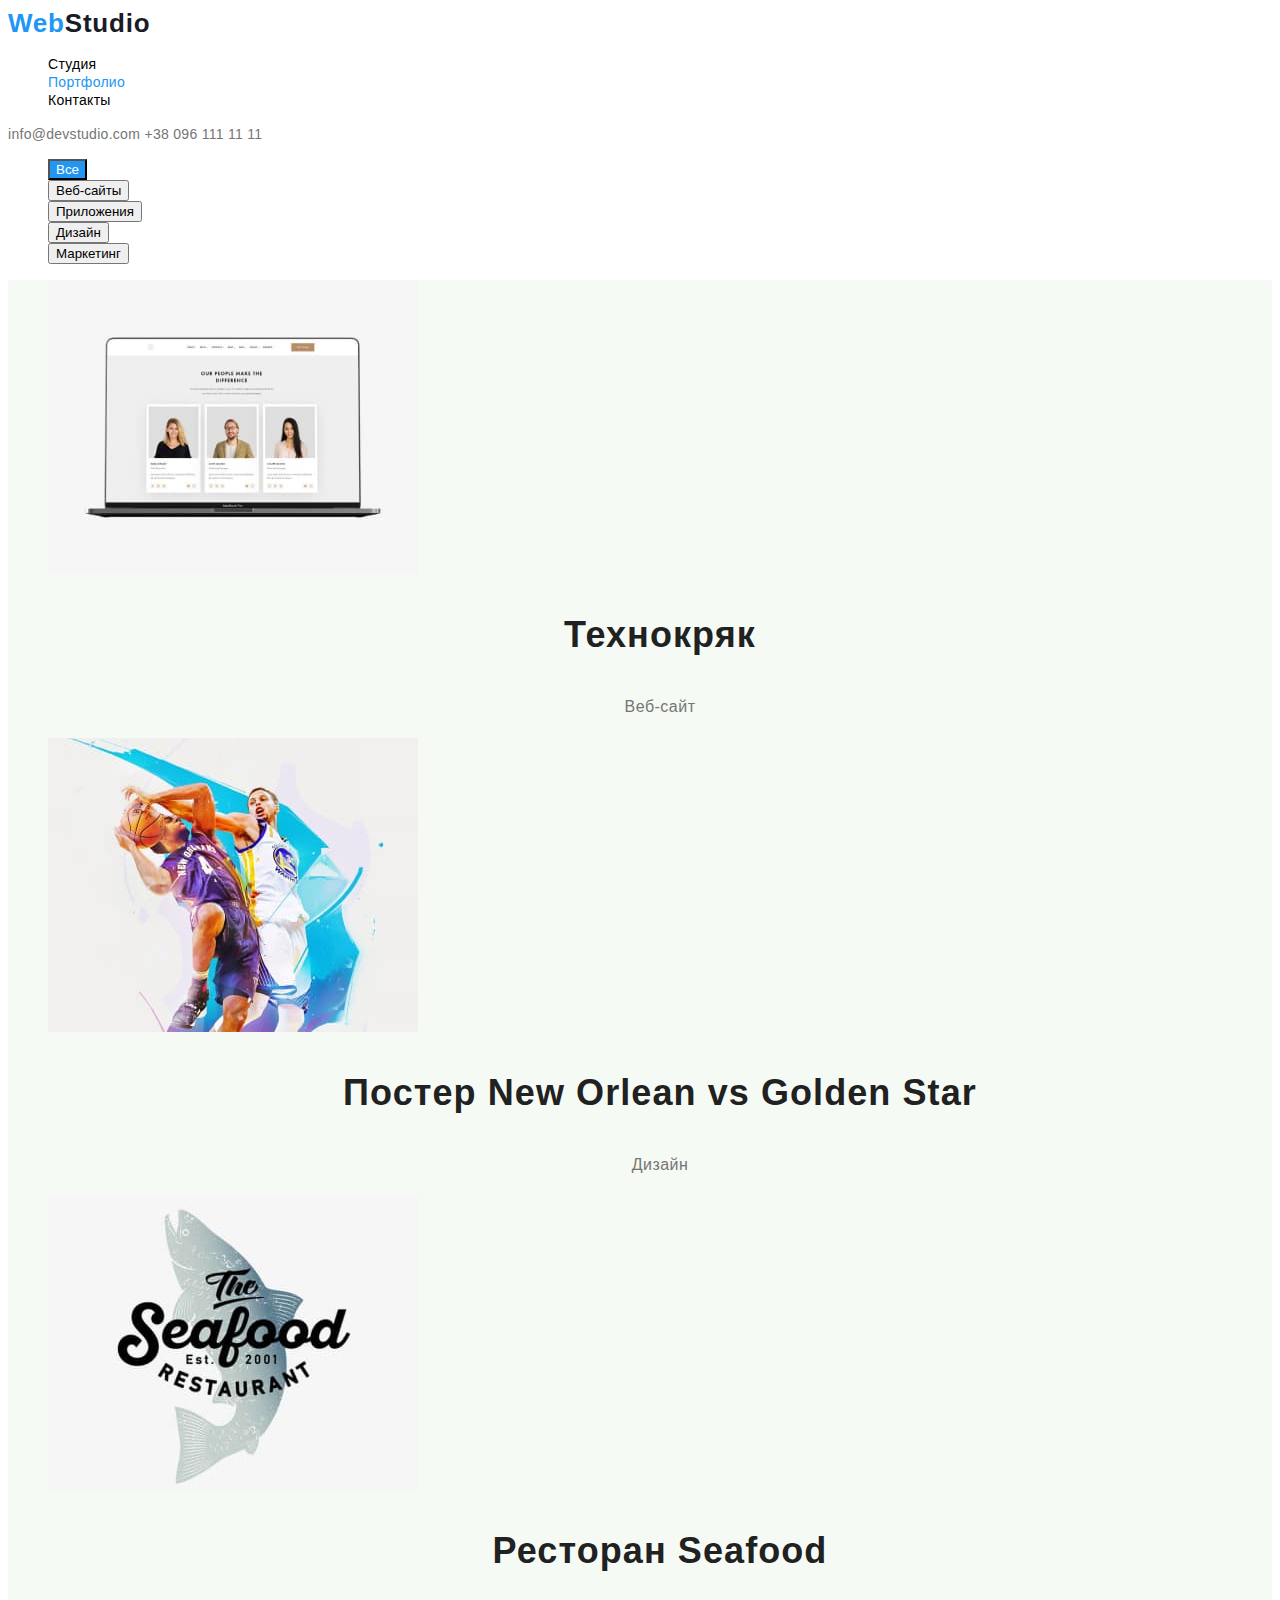
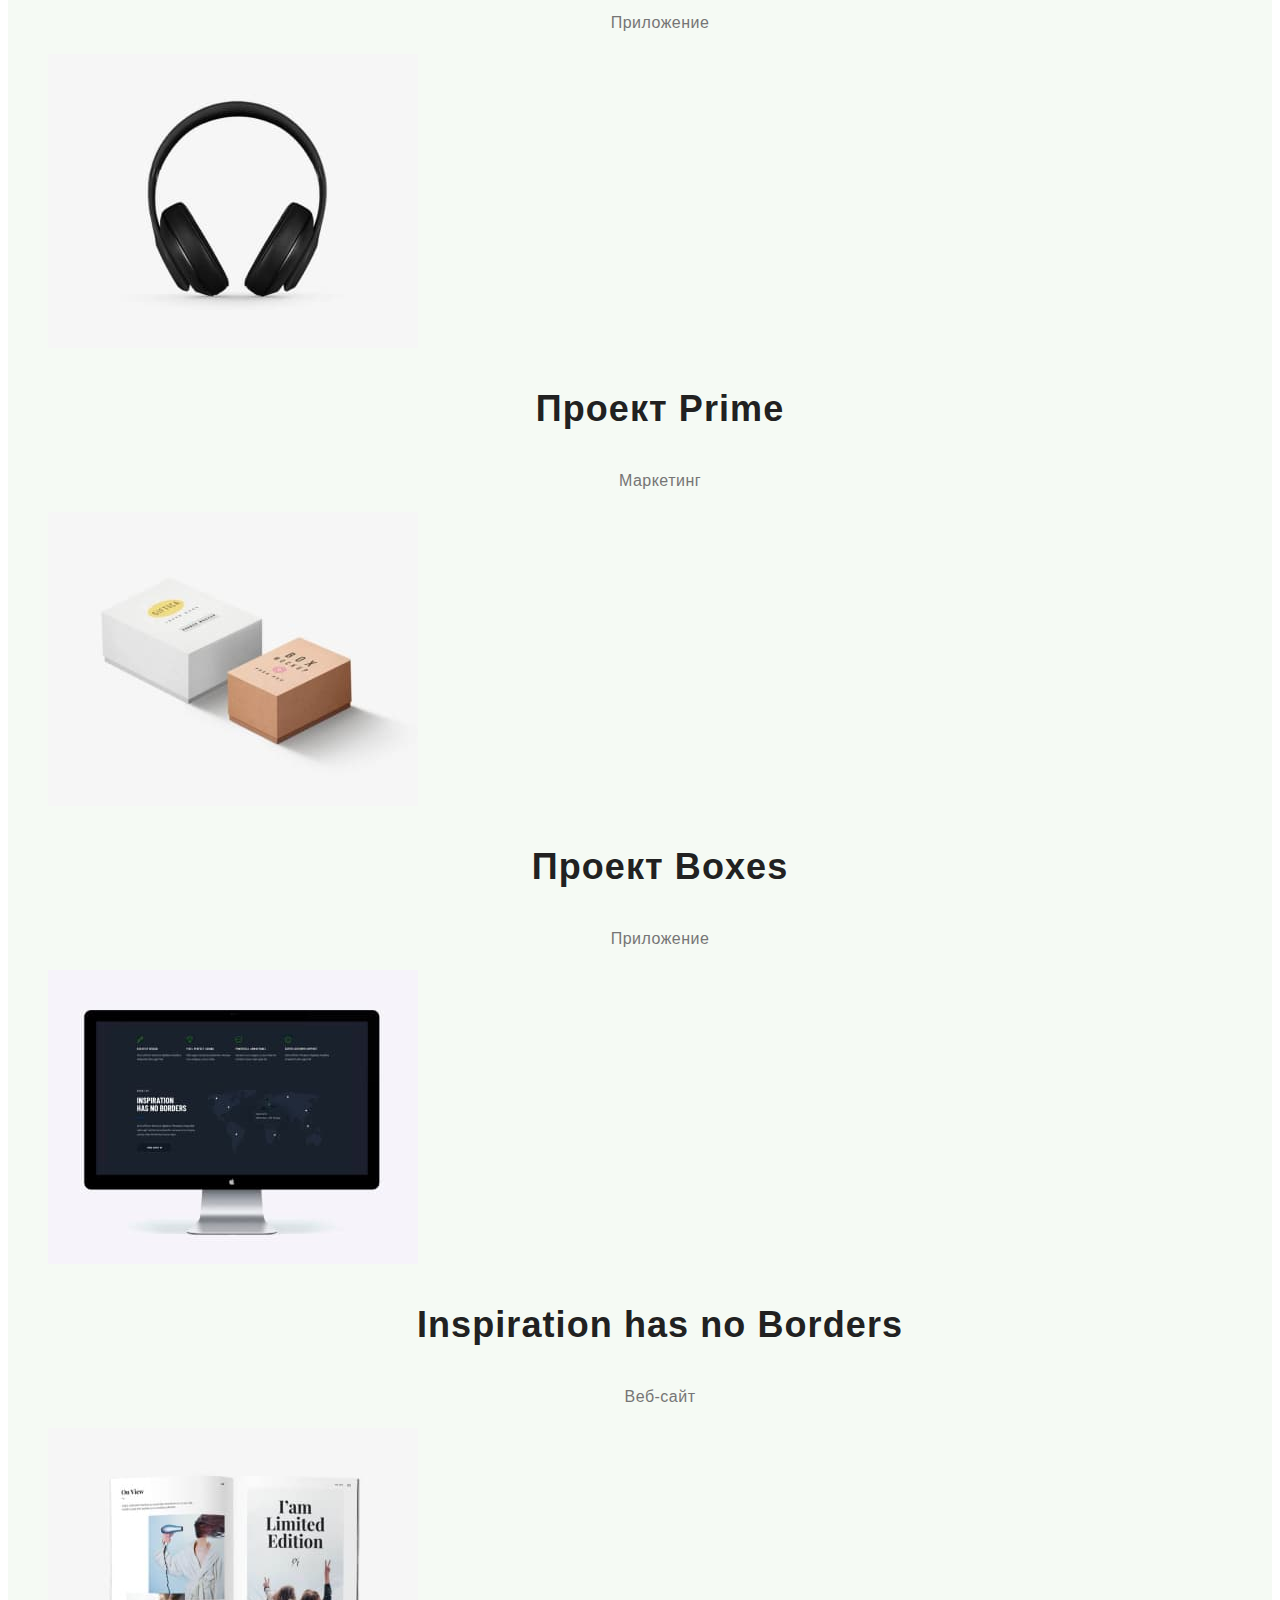
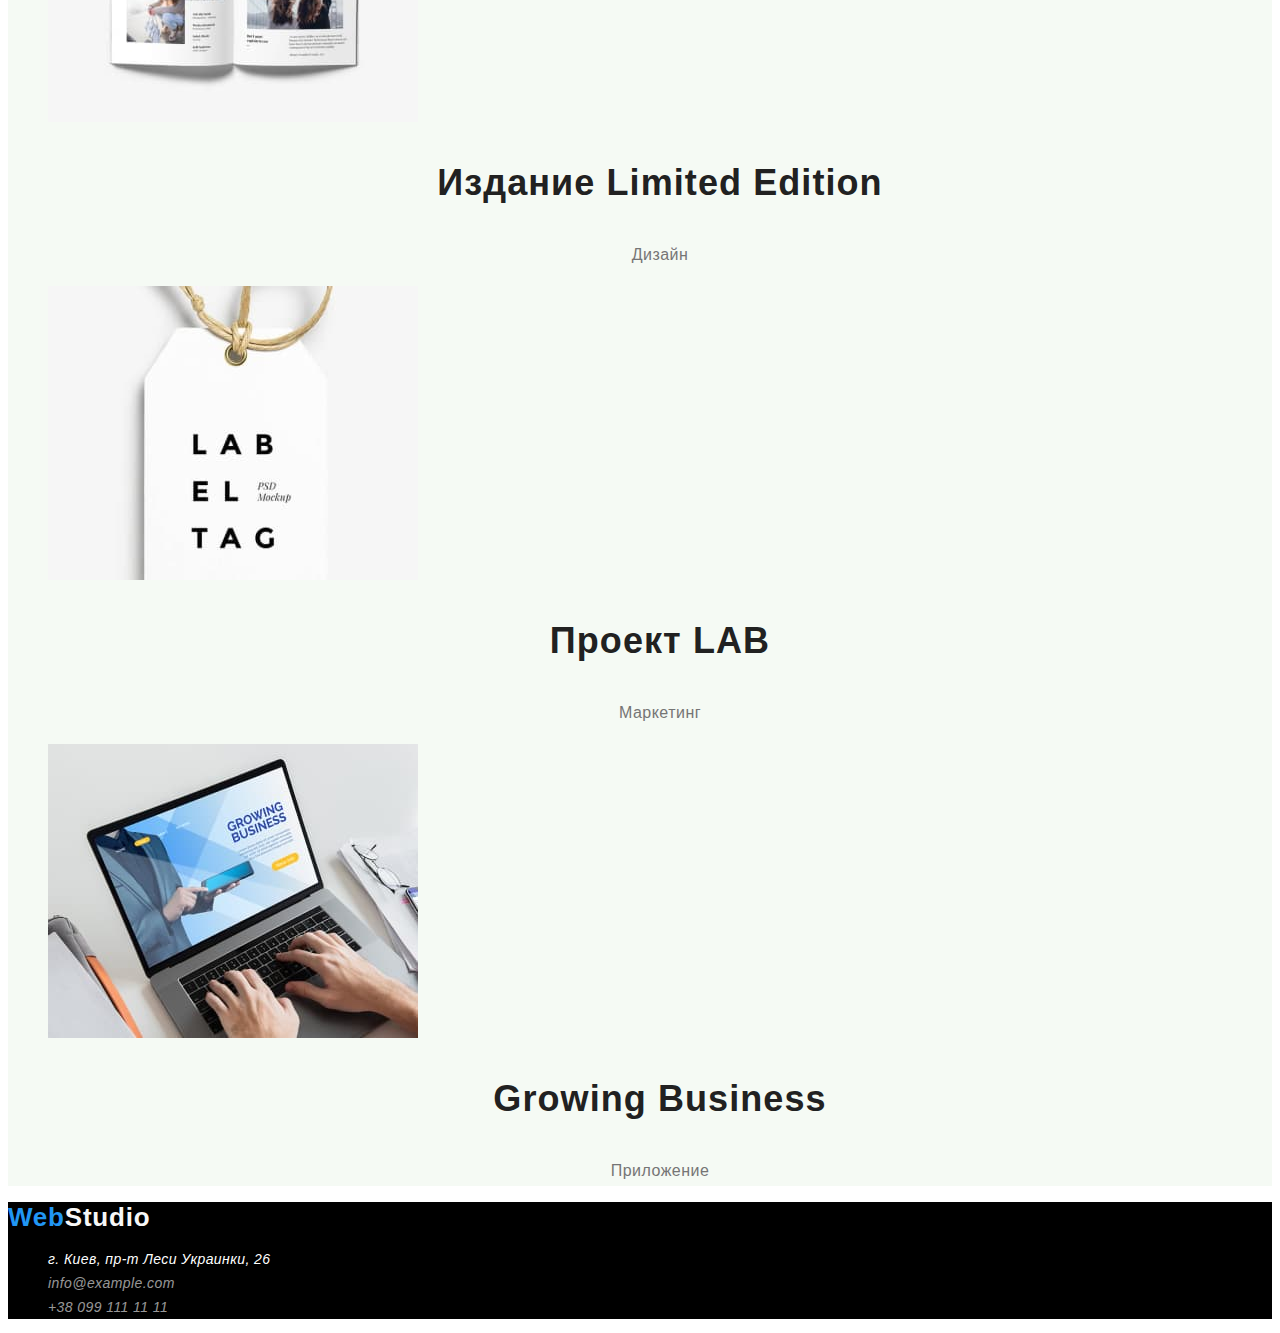
==== commit 8de25f03: "кінцевий варіант" ====
--- a/portfolio.html
+++ b/portfolio.html
@@ -19,7 +19,7 @@
                     <a class="link header-link" href="./index.html">Студия</a>
                 </li>
                 <li class="link header-item">
-                    <a class="link header-link" href="./portfolio.html">Портфолио</a>
+                    <a class="link header-link current-page" href="./portfolio.html">Портфолио</a>
                 </li>
                 <li class="header-item">
                     <a class="link header-link" href="#contacts">Контакты</a>
@@ -35,7 +35,7 @@
             <!-- Filters section -->
             <ul class="list filter-list">
                 <li class="filter-item">
-                    <button class="button" type="button">Все</button>
+                    <button class="button current-item" type="button">Все</button>
                 </li>
                 <li class="filter-item">
                     <button class="button" type="button">Веб-сайты</button>
--- a/css/styles.css
+++ b/css/styles.css
@@ -30,6 +30,9 @@
     list-style: none;
 }
 
+
+/* стилі для заголока */
+
 .logo {
     font-family: var(--secondary-font);
     font-weight: 700;
@@ -58,6 +61,10 @@
 .header-link:hover,
 .header-link:focus {
     color: var(--accent-txt-cl);
+}
+
+.current-page {
+    color: var(--accent-txt-cl)
 }
 
 .header-mail {
@@ -102,7 +109,6 @@
 
 .button-action {
     font-family: inherit;
-    font-weight: bold;
     font-size: 16px;
     line-height: calc(30 / 16);
     letter-spacing: 0.06em;
@@ -113,26 +119,29 @@
 
 .button-filter {
     font-family: inherit;
-    font-weight: bold;
     font-size: 16px;
     line-height: calc(30 / 16);
     letter-spacing: 0.06em;
     color: var(--btn-txt-cl);
-    background-color: #F5FAF4;
+    background-color: #F5F4FA;
     cursor: pointer;
 }
 
 .button:hover,
 .button:focus {
-    color: var(--btn-txt-cl);
-    background-color: #188CE8;
+    color: var(--accent-txt-cl);
+    background-color: #FFFFFF;
+}
+
+.current-item {
+    color: #FFFFFF;
+    background-color: var(--accent-txt-cl);
 }
 
 
 /* main section */
 
 .feature-title {
-    font-weight: 700;
     font-size: 14px;
     line-height: calc(16 /14);
     letter-spacing: 0.03em;
@@ -141,15 +150,13 @@
 }
 
 .feature-txt {
-    font-weight: 400;
     font-size: 14px;
     line-height: calc(24 / 14);
     letter-spacing: 0.03em;
     color: var(--main-txt-cl);
 }
 
-.portfolio-title {
-    font-weight: 700;
+.job-title {
     font-size: 36px;
     line-height: calc(42 / 36);
     text-align: center;
@@ -157,8 +164,15 @@
     color: var(--title-txt-cl);
 }
 
+.portfolio-title {
+    font-size: 36px;
+    line-height: calc(42 / 36);
+    text-align: center;
+    letter-spacing: 0.03em;
+    color: var(--title-txt-cl);
+}
+
 .portfolio-txt {
-    font-weight: 400;
     font-size: 16px;
     line-height: calc(30 / 16);
     text-align: center;
@@ -171,7 +185,6 @@
 }
 
 .team-hd {
-    font-weight: 700;
     font-size: 36px;
     line-height: calc(42 / 36);
     text-align: center;
@@ -189,7 +202,6 @@
 }
 
 .team-txt {
-    font-weight: 400;
     font-size: 16px;
     line-height: calc(19 / 16);
     text-align: center;
@@ -205,7 +217,6 @@
 }
 
 .footer-contact {
-    font-weight: 400;
     font-size: 14px;
     line-height: calc(24 / 14);
     letter-spacing: 0.03em;
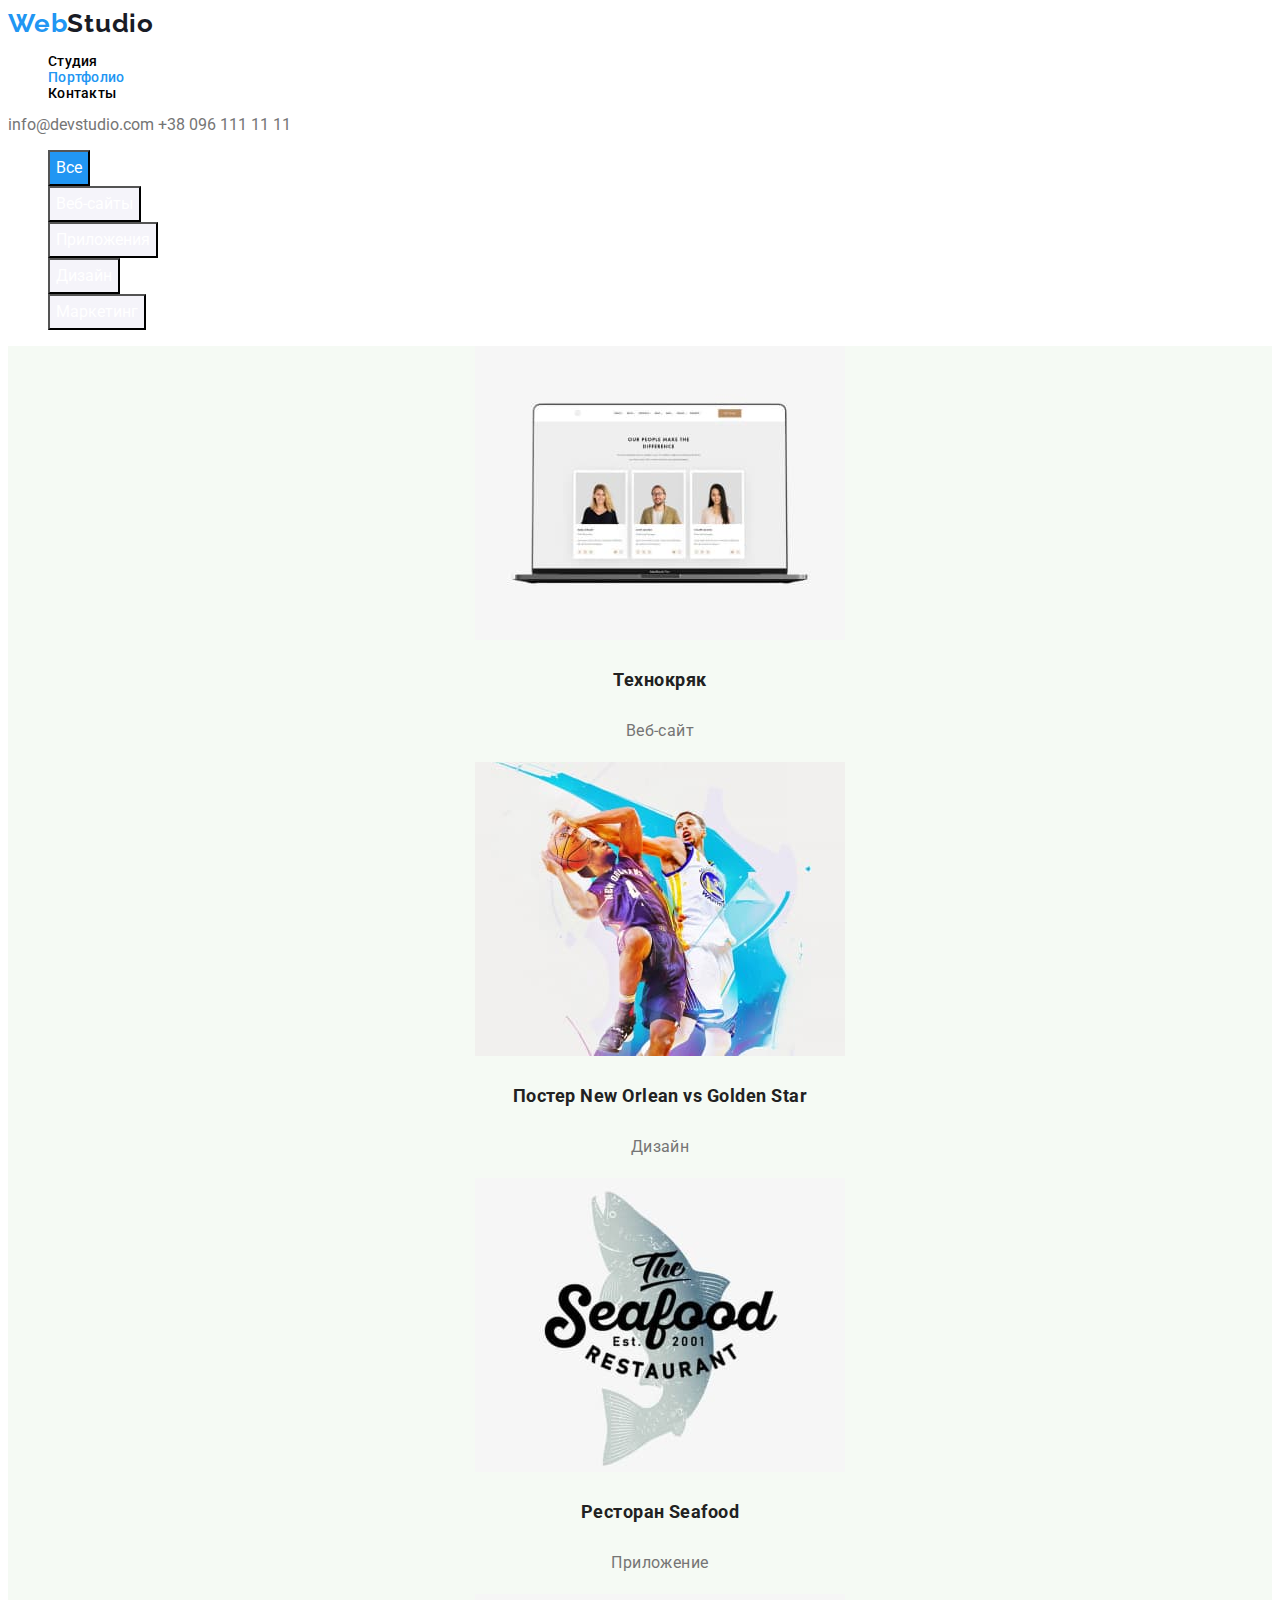
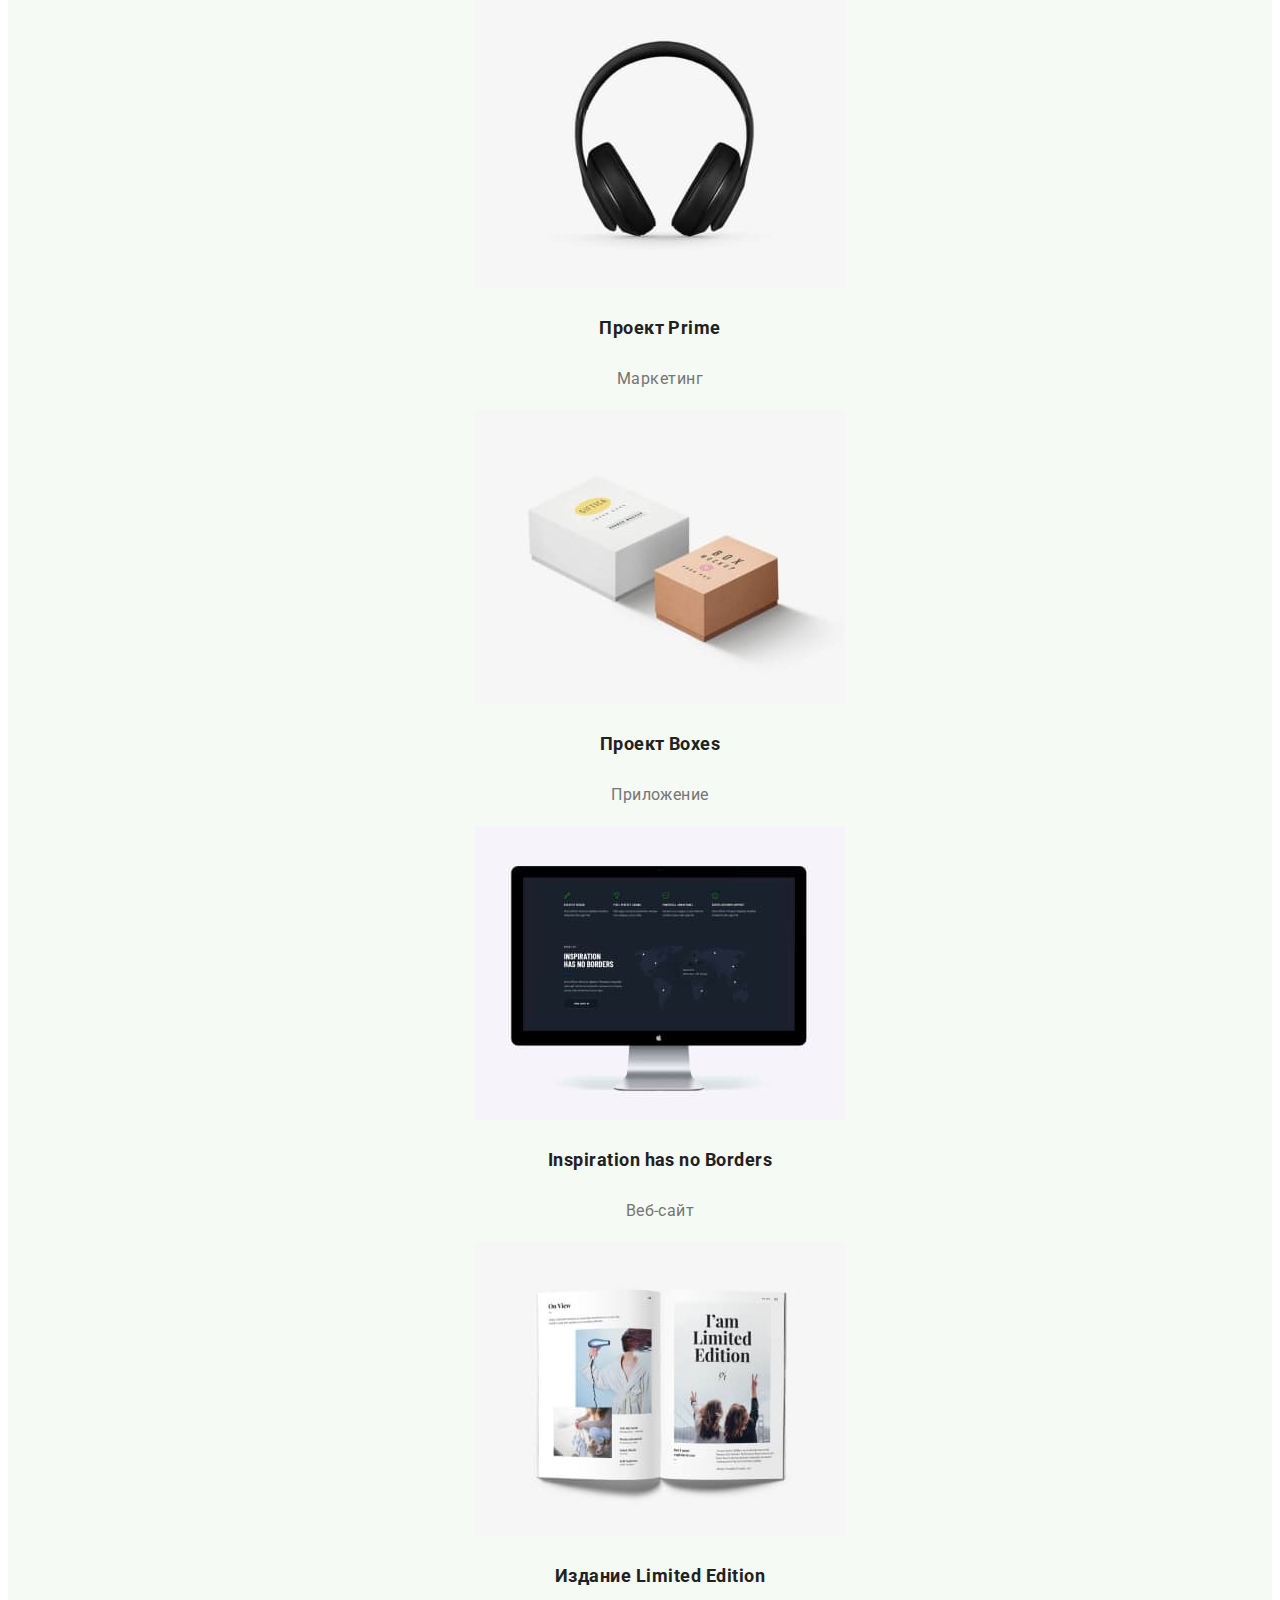
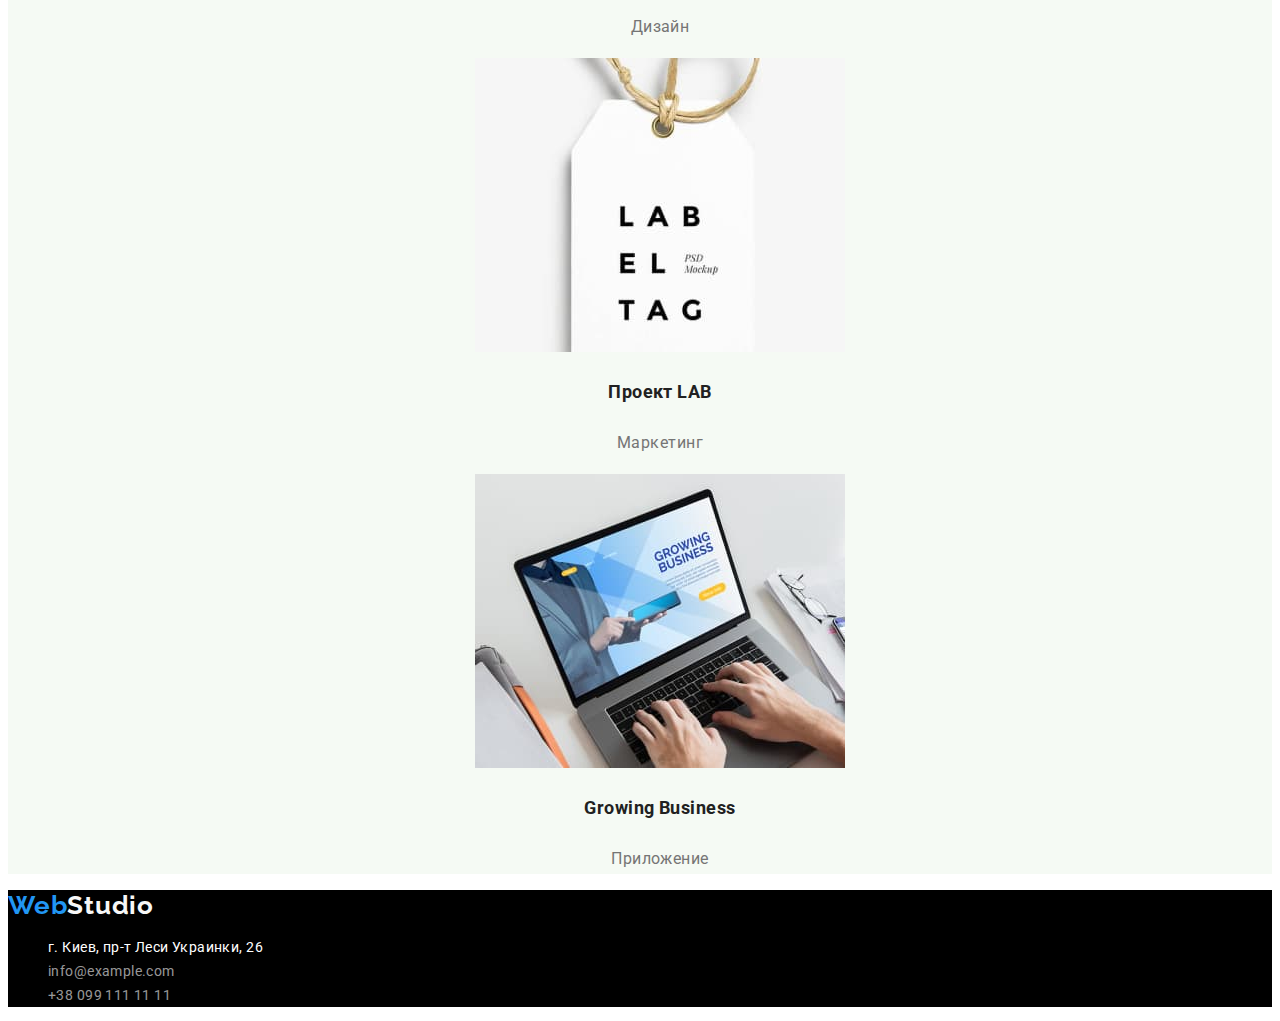
==== commit 48f2a369: "внесені правки" ====
--- a/portfolio.html
+++ b/portfolio.html
@@ -6,6 +6,9 @@
     <meta http-equiv="X-UA-Compatible" content="IE=edge" />
     <meta name="viewport" content="width=device-width, initial-scale=1.0" />
     <title>Document</title>
+    <link rel="preconnect" href="https://fonts.googleapis.com" />
+    <link rel="preconnect" href="https://fonts.gstatic.com" crossorigin />
+    <link href="https://fonts.googleapis.com/css2?family=Raleway:wght@700&family=Roboto:wght@400;500;700;900&display=swap" rel="stylesheet" />
     <link rel="stylesheet" href="./css/styles.css" />
 </head>
 
@@ -35,19 +38,19 @@
             <!-- Filters section -->
             <ul class="list filter-list">
                 <li class="filter-item">
-                    <button class="button current-item" type="button">Все</button>
+                    <button class="button button-filter current-item" type="button">Все</button>
                 </li>
                 <li class="filter-item">
-                    <button class="button" type="button">Веб-сайты</button>
+                    <button class="button button-filter" type="button">Веб-сайты</button>
                 </li>
                 <li class="filter-item">
-                    <button class="button" type="button">Приложения</button>
+                    <button class="button button-filter" type="button">Приложения</button>
                 </li>
                 <li class="filter-item">
-                    <button class="button" type="button">Дизайн</button>
+                    <button class="button button-filter" type="button">Дизайн</button>
                 </li>
                 <li class="filter-item">
-                    <button class="button" type="button">Маркетинг</button>
+                    <button class="button button-filter" type="button">Маркетинг</button>
                 </li>
             </ul>
 
--- a/css/styles.css
+++ b/css/styles.css
@@ -1,7 +1,7 @@
 :root {
     /* fonts */
     --main-font: 'Roboto', sans-serif;
-    --secondary-font: 'Raleway', sans-serif;
+    --logo-font: 'Raleway', sans-serif;
     /* text colors */
     --main-txt-cl: #757575;
     --title-txt-cl: #212121;
@@ -34,7 +34,7 @@
 /* стилі для заголока */
 
 .logo {
-    font-family: var(--secondary-font);
+    font-family: var(--logo-font);
     font-weight: 700;
     font-size: 26px;
     line-height: calc(31 / 26);
@@ -50,11 +50,15 @@
     color: var(--light-bg-cl);
 }
 
-.header-link {
-    font-family: var(--main-font);
+.header-nav {
+    font-family: var(--main-font);
+    font-weight: 500;
     font-size: 14px;
     line-height: calc(16 / 14);
     letter-spacing: 0.02em;
+}
+
+.header-link {
     color: #000000;
 }
 
@@ -63,15 +67,14 @@
     color: var(--accent-txt-cl);
 }
 
+
+/* активна сторінка */
+
 .current-page {
     color: var(--accent-txt-cl)
 }
 
 .header-mail {
-    font-family: var(--main-font);
-    font-size: 14px;
-    line-height: calc(16 / 14);
-    letter-spacing: 0.02em;
     color: var(--main-txt-cl);
 }
 
@@ -81,10 +84,6 @@
 }
 
 .header-phone {
-    font-family: var(--main-font);
-    font-size: 14px;
-    line-height: calc(16 / 14);
-    letter-spacing: 0.02em;
     color: var(--main-txt-cl);
 }
 
@@ -97,31 +96,39 @@
     background-color: #2F3030;
     align-items: center;
     text-align: center;
+    font-family: var(--main-font);
+    letter-spacing: 0.06em;
 }
 
 .main-title {
-    font-family: var(--secondary-font);
+    font-weight: 900;
     font-size: 44px;
     line-height: calc(60 / 44);
-    letter-spacing: 0.06em;
     color: #ffffff;
+    text-transform: uppercase;
+}
+
+.button {
+    font-size: 16px;
+    line-height: calc(30 / 16);
 }
 
 .button-action {
     font-family: inherit;
-    font-size: 16px;
-    line-height: calc(30 / 16);
-    letter-spacing: 0.06em;
+    font-weight: 700;
     color: var(--btn-txt-cl);
     background-color: var(--accent-txt-cl);
     cursor: pointer;
 }
 
+.button-action,
+.button-action:focus {
+    color: var(--bnt-txt-cl);
+    background-color: #188CE8;
+}
+
 .button-filter {
     font-family: inherit;
-    font-size: 16px;
-    line-height: calc(30 / 16);
-    letter-spacing: 0.06em;
     color: var(--btn-txt-cl);
     background-color: #F5F4FA;
     cursor: pointer;
@@ -133,6 +140,9 @@
     background-color: #FFFFFF;
 }
 
+
+/* активна кнопка */
+
 .current-item {
     color: #FFFFFF;
     background-color: var(--accent-txt-cl);
@@ -142,6 +152,7 @@
 /* main section */
 
 .feature-title {
+    font-weight: 700;
     font-size: 14px;
     line-height: calc(16 /14);
     letter-spacing: 0.03em;
@@ -150,6 +161,7 @@
 }
 
 .feature-txt {
+    font-weight: 400;
     font-size: 14px;
     line-height: calc(24 / 14);
     letter-spacing: 0.03em;
@@ -157,6 +169,7 @@
 }
 
 .job-title {
+    font-weight: 700;
     font-size: 36px;
     line-height: calc(42 / 36);
     text-align: center;
@@ -164,69 +177,71 @@
     color: var(--title-txt-cl);
 }
 
+.portfolio-list {
+    background-color: #F5FAF4;
+    text-align: center;
+    letter-spacing: 0.03em;
+}
+
 .portfolio-title {
+    font-weight: 700;
+    font-size: 18px;
+    line-height: calc(36 / 18);
+    color: var(--title-txt-cl);
+}
+
+.portfolio-txt {
+    font-weight: 400;
+    font-size: 16px;
+    line-height: calc(30 / 16);
+    color: var(--main-txt-cl);
+}
+
+.team {
+    background-color: #F5F4FA;
+    text-align: center;
+    font-size: 16px;
+    line-height: calc(19 / 16);
+    letter-spacing: 0.03em;
+}
+
+.team-hd {
+    font-weight: 700;
     font-size: 36px;
     line-height: calc(42 / 36);
-    text-align: center;
-    letter-spacing: 0.03em;
-    color: var(--title-txt-cl);
-}
-
-.portfolio-txt {
-    font-size: 16px;
-    line-height: calc(30 / 16);
-    text-align: center;
-    letter-spacing: 0.03em;
-    color: var(--main-txt-cl);
-}
-
-.team {
-    background-color: #F5FAF4;
-}
-
-.team-hd {
-    font-size: 36px;
-    line-height: calc(42 / 36);
-    text-align: center;
-    letter-spacing: 0.03em;
     color: var(--title-txt-cl);
 }
 
 .team-title {
     font-weight: 500;
-    font-size: 16px;
-    line-height: calc(19 / 16);
-    text-align: center;
-    letter-spacing: 0.03em;
     color: var(--title-txt-cl);
 }
 
 .team-txt {
-    font-size: 16px;
-    line-height: calc(19 / 16);
-    text-align: center;
-    letter-spacing: 0.03em;
+    font-weight: 400;
     color: var(--main-txt-cl);
 }
 
 
 /* footer section */
+
+.contacts-address {
+    font-style: normal;
+}
 
 .footer {
     background-color: #000000;
+    font-family: var(--main-font);
+    font-weight: 400;
+    font-size: 14px;
+    line-height: calc(24 / 14);
+    letter-spacing: 0.03em;
 }
 
 .footer-contact {
-    font-size: 14px;
-    line-height: calc(24 / 14);
-    letter-spacing: 0.03em;
     color: rgba(255, 255, 255, 0.6);
 }
 
 .footer-address {
     color: #ffffff;
-}
-
-.portfolio-list {
-    background-color: #F5FAF4;
 }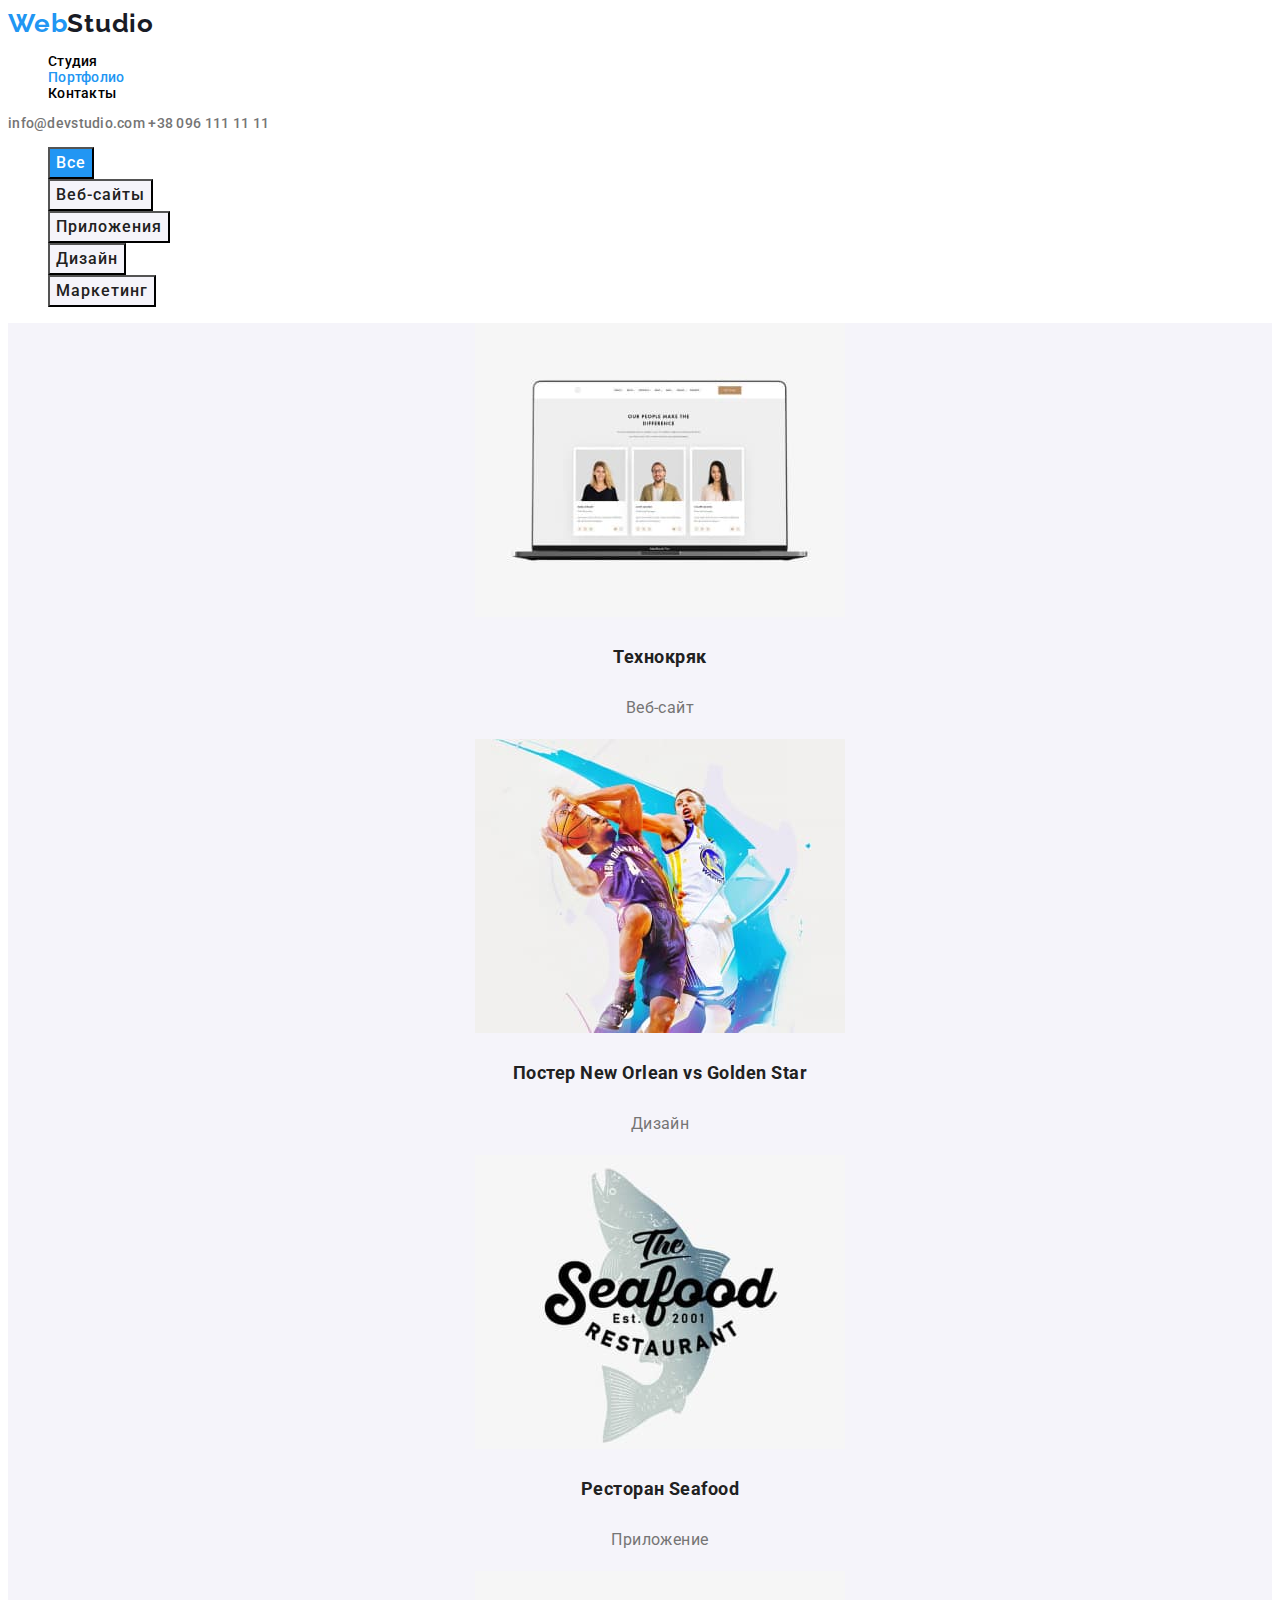
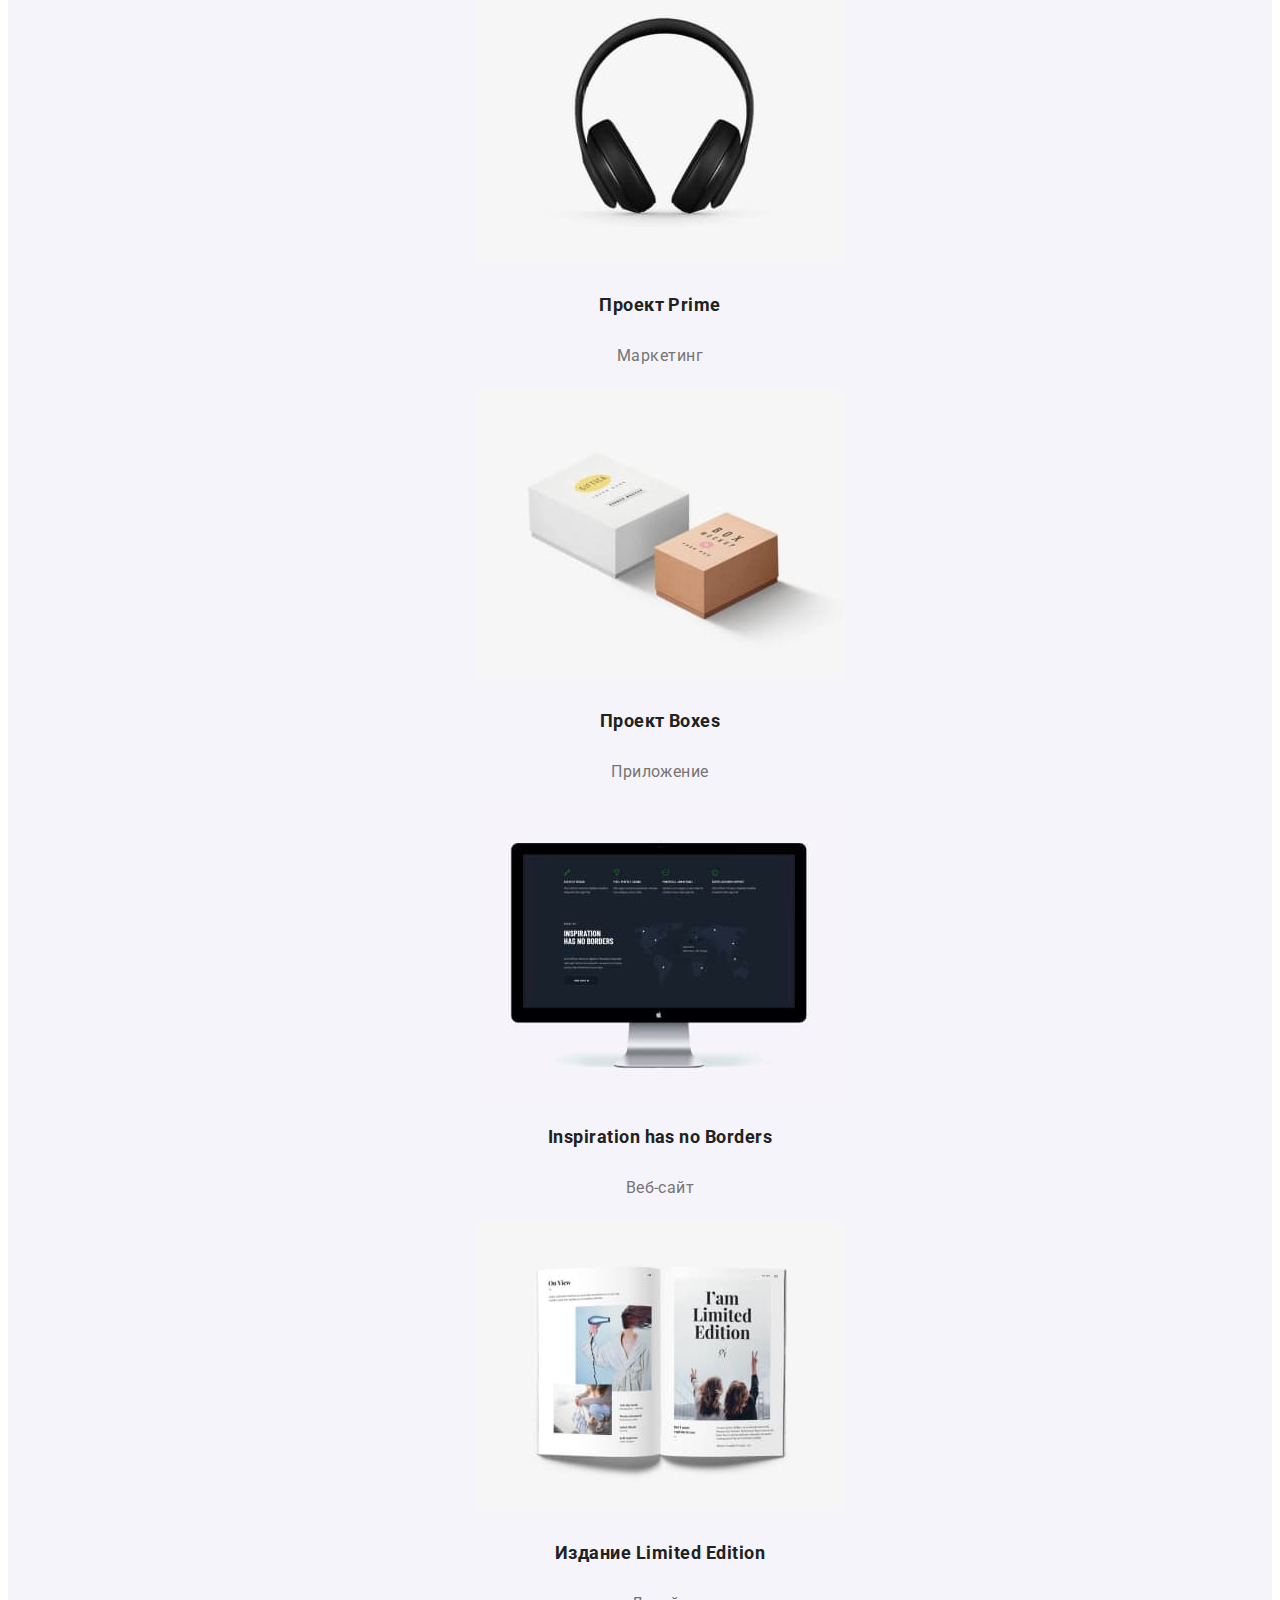
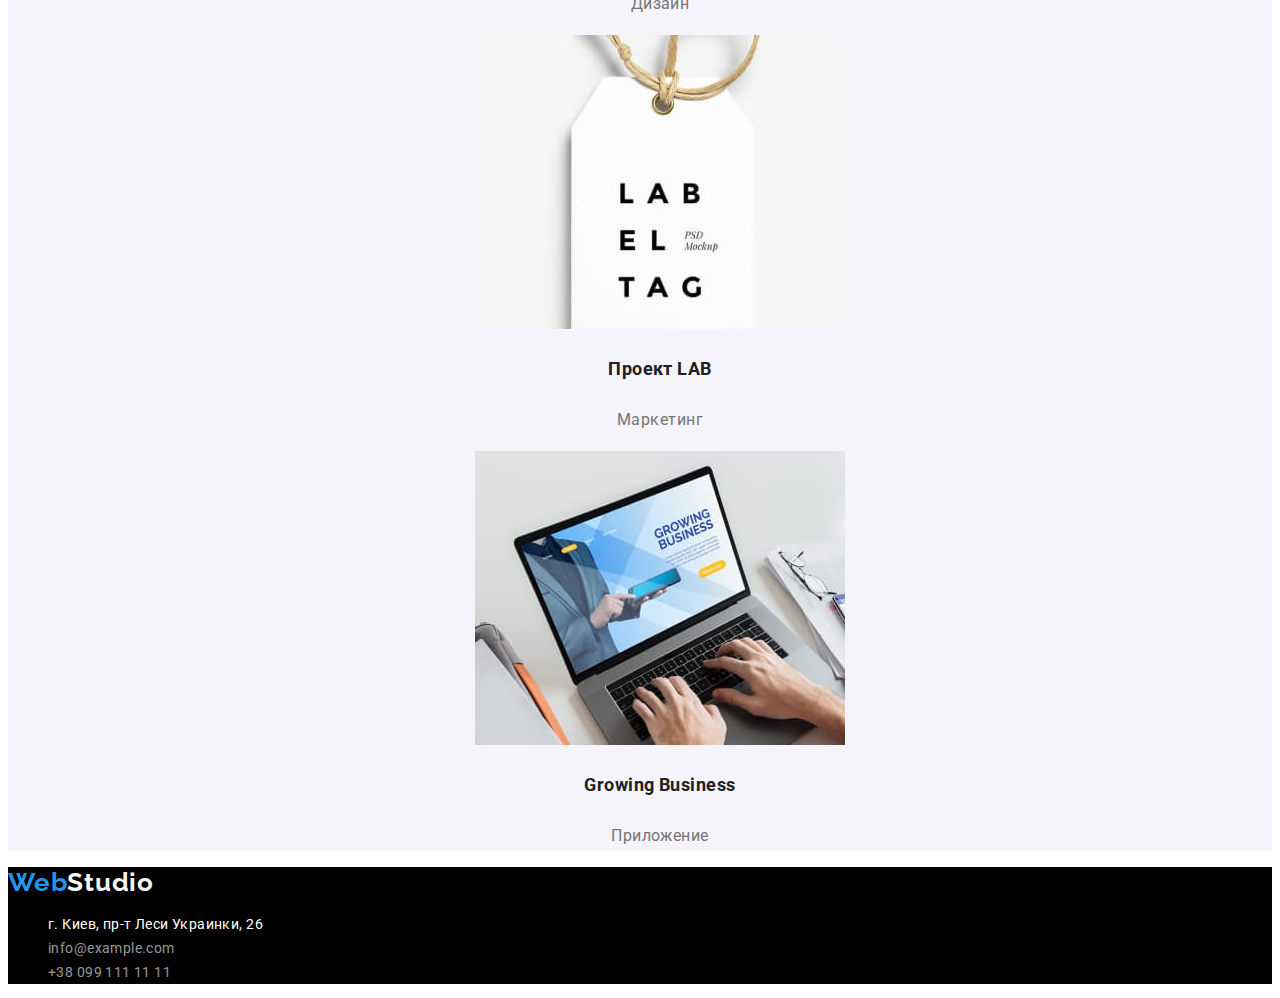
==== commit ecf270da: "Виконано зауваження" ====
--- a/portfolio.html
+++ b/portfolio.html
@@ -28,9 +28,9 @@
                     <a class="link header-link" href="#contacts">Контакты</a>
                 </li>
             </ul>
+            <a class="link header-mail" href="mailto:info@devstudio.com">info@devstudio.com</a>
+            <a class="link header-phone" href="tel:+380961111111">+38 096 111 11 11</a>
         </nav>
-        <a class="link header-mail" href="mailto:info@devstudio.com">info@devstudio.com</a>
-        <a class="link header-phone" href="tel:+380961111111">+38 096 111 11 11</a>
     </header>
 
     <main>
@@ -115,7 +115,6 @@
     </main>
 
     <!-- Footer section -->
-    <!-- Footer section -->
     <footer class="footer">
         <a class="logo link" href="./index.html">Web<span class="accent-ft">Studio</span></a>
         <address class="contacts-address" id="contacts">
--- a/css/styles.css
+++ b/css/styles.css
@@ -93,49 +93,50 @@
 }
 
 .main {
-    background-color: #2F3030;
+    background-color: #2F303A;
     align-items: center;
     text-align: center;
-    font-family: var(--main-font);
-    letter-spacing: 0.06em;
 }
 
 .main-title {
+    /*   font-family: var(--main-font); */
     font-weight: 900;
     font-size: 44px;
     line-height: calc(60 / 44);
+    letter-spacing: 0.06em;
     color: #ffffff;
     text-transform: uppercase;
 }
 
-.button {
-    font-size: 16px;
-    line-height: calc(30 / 16);
-}
-
 .button-action {
     font-family: inherit;
     font-weight: 700;
+    font-size: 16px;
+    line-height: calc(30 / 16);
+    letter-spacing: 0.06em;
     color: var(--btn-txt-cl);
     background-color: var(--accent-txt-cl);
     cursor: pointer;
 }
 
-.button-action,
+.button-action:hover,
 .button-action:focus {
-    color: var(--bnt-txt-cl);
     background-color: #188CE8;
 }
 
 .button-filter {
     font-family: inherit;
-    color: var(--btn-txt-cl);
+    font-weight: 500;
+    font-size: 16px;
+    line-height: calc(26 / 16);
+    letter-spacing: 0.06em;
+    color: var(--title-txt-cl);
     background-color: #F5F4FA;
     cursor: pointer;
 }
 
-.button:hover,
-.button:focus {
+.button-filter:hover,
+.button-filter:focus {
     color: var(--accent-txt-cl);
     background-color: #FFFFFF;
 }
@@ -178,7 +179,7 @@
 }
 
 .portfolio-list {
-    background-color: #F5FAF4;
+    background-color: #F5F4FA;
     text-align: center;
     letter-spacing: 0.03em;
 }
@@ -200,8 +201,6 @@
 .team {
     background-color: #F5F4FA;
     text-align: center;
-    font-size: 16px;
-    line-height: calc(19 / 16);
     letter-spacing: 0.03em;
 }
 
@@ -214,11 +213,15 @@
 
 .team-title {
     font-weight: 500;
+    font-size: 16px;
+    line-height: calc(19 / 16);
     color: var(--title-txt-cl);
 }
 
 .team-txt {
     font-weight: 400;
+    font-size: 16px;
+    line-height: calc(19 / 16);
     color: var(--main-txt-cl);
 }
 
